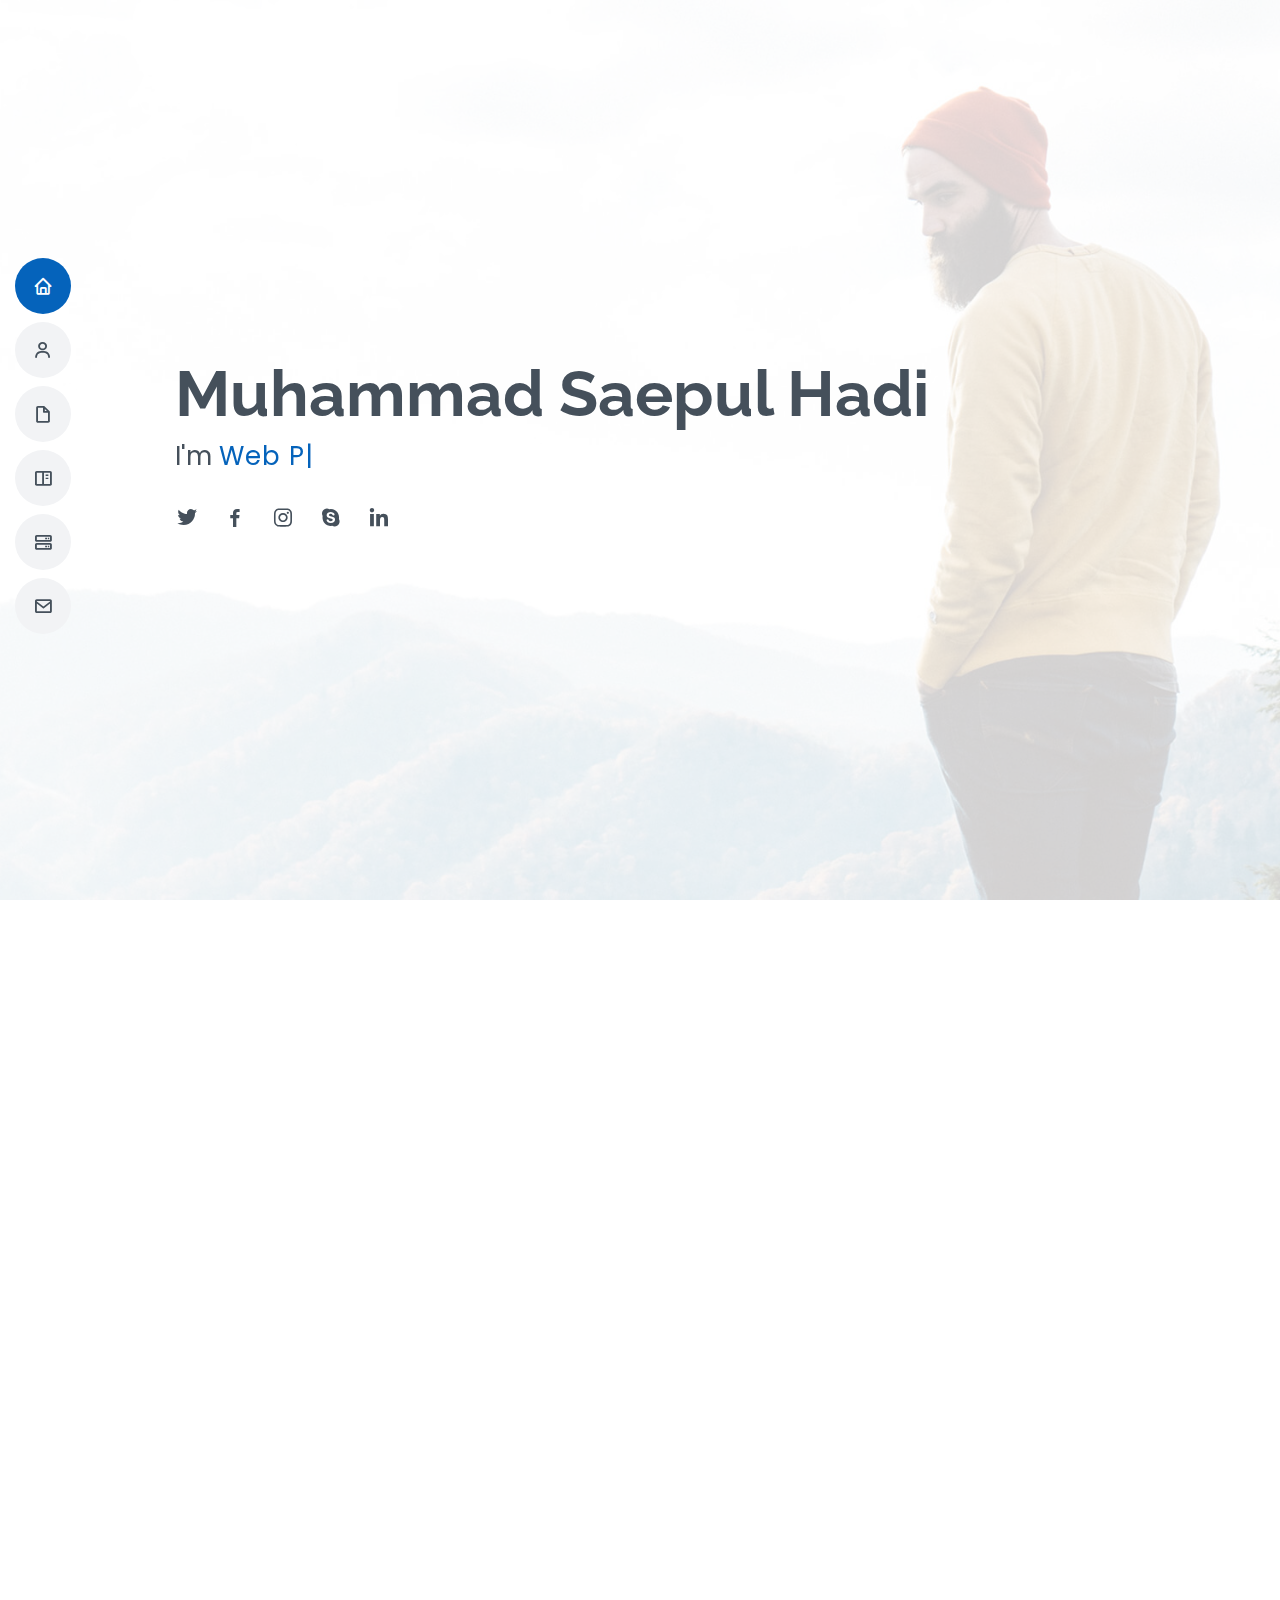
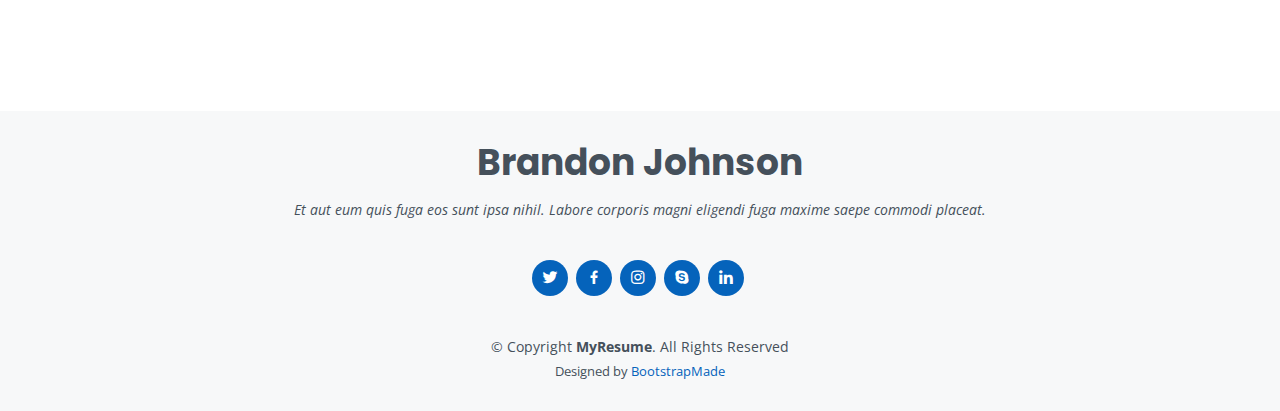
==== index.html @ 48dccdfb "Initial Commit" ====
<!DOCTYPE html>
<html lang="en">

<head>
  <meta charset="utf-8">
  <meta content="width=device-width, initial-scale=1.0" name="viewport">

  <title>Mas Hadie - Index</title>
  <meta content="" name="descriptison">
  <meta content="" name="keywords">

  <!-- Favicons -->
  <link href="img/favicon.png" rel="icon">
  <link href="img/apple-touch-icon.png" rel="apple-touch-icon">

  <!-- Google Fonts -->
  <link href="https://fonts.googleapis.com/css?family=Open+Sans:300,300i,400,400i,600,600i,700,700i|Raleway:300,300i,400,400i,500,500i,600,600i,700,700i|Poppins:300,300i,400,400i,500,500i,600,600i,700,700i" rel="stylesheet">

  <!-- Vendor CSS Files -->
  <link href="vendor/bootstrap/css/bootstrap.min.css" rel="stylesheet">
  <link href="vendor/icofont/icofont.min.css" rel="stylesheet">
  <link href="vendor/boxicons/css/boxicons.min.css" rel="stylesheet">
  <link href="vendor/venobox/venobox.css" rel="stylesheet">
  <link href="vendor/owl.carousel/owl.carousel.min.css" rel="stylesheet">
  <link href="vendor/aos/aos.css" rel="stylesheet">

  <!-- Template Main CSS File -->
  <link href="css/style.css" rel="stylesheet">

  <!-- =======================================================
  * Template Name: MyResume - v2.1.0
  * Template URL: https://bootstrapmade.com/free-html-bootstrap-template-my-resume/
  * Author: BootstrapMade.com
  * License: https://bootstrapmade.com/license/
  ======================================================== -->
</head>

<body>

  <!-- ======= Mobile nav toggle button ======= -->
  <button type="button" class="mobile-nav-toggle d-xl-none"><i class="icofont-navigation-menu"></i></button>

  <!-- ======= Header ======= -->
  <header id="header" class="d-flex flex-column justify-content-center">

    <nav class="nav-menu">
      <ul>
        <li class="active"><a href="#hero"><i class="bx bx-home"></i> <span>Home</span></a></li>
        <li><a href="#about"><i class="bx bx-user"></i> <span>About</span></a></li>
        <li><a href="#resume"><i class="bx bx-file-blank"></i> <span>Resume</span></a></li>
        <li><a href="#portfolio"><i class="bx bx-book-content"></i> <span>Portfolio</span></a></li>
        <li><a href="#services"><i class="bx bx-server"></i> <span>Services</span></a></li>
        <li><a href="#contact"><i class="bx bx-envelope"></i> <span>Contact</span></a></li>
      </ul>
    </nav><!-- .nav-menu -->

  </header><!-- End Header -->

  <!-- ======= Hero Section ======= -->
  <section id="hero" class="d-flex flex-column justify-content-center">
    <div class="container" data-aos="zoom-in" data-aos-delay="100">
      <h1>Muhammad Saepul Hadi</h1>
      <p>I'm <span class="typed" data-typed-items="Web Programmer, Data Scientist, Freelancer, Graphic Design"></span></p>
      <div class="social-links">
        <a href="#" class="twitter"><i class="bx bxl-twitter"></i></a>
        <a href="#" class="facebook"><i class="bx bxl-facebook"></i></a>
        <a href="#" class="instagram"><i class="bx bxl-instagram"></i></a>
        <a href="#" class="google-plus"><i class="bx bxl-skype"></i></a>
        <a href="#" class="linkedin"><i class="bx bxl-linkedin"></i></a>
      </div>
    </div>
  </section><!-- End Hero -->

  <main id="main">

    <!-- ======= About Section ======= -->
    <section id="about" class="about">
      <div class="container" data-aos="fade-up">

        <div class="section-title">
          <h2>About</h2>
          <p> Saya mampu berkomunikasi  secara  efektif  dengan  banyak orang yang berbeda  latar  belakang  serta  tingkat  kemampuan yang bervariasi.  Saya  dapat  bekerja  secara tim maupun  mandiri  dengan  baik.  Ketrampilan  saya  di  bidang  Web  Programming.  Saya  tertarik  daengan  Data  Scientist ,  Natural  Language  Processing,  dan  Machine  Learning.</p>
        </div>

        <div class="row">
          <div class="col-lg-4">
            <img src="img/profile-img.jpg" class="img-fluid" alt="">
          </div>
          <div class="col-lg-8 pt-4 pt-lg-0 content">
            <h3>Web Programmer &amp; Data Scientist.</h3>
            <p class="font-italic">
              Lorem ipsum dolor sit amet, consectetur adipiscing elit, sed do eiusmod tempor incididunt ut labore et dolore
              magna aliqua.
            </p>
            <div class="row">
              <div class="col-lg-6">
                <ul>
                  <li><i class="icofont-rounded-right"></i> <strong>Age:</strong> 24</li>
                  <li><i class="icofont-rounded-right"></i> <strong>Degree:</strong> S.Kom</li>
                  <li><i class="icofont-rounded-right"></i> <strong>Email:</strong> epunkcpd@gmail.com</li>
                  <li><i class="icofont-rounded-right"></i> <strong>Freelance:</strong> Available</li>
                </ul>
              </div>
            </div>
            <p>
              Officiis eligendi itaque labore et dolorum mollitia officiis optio vero. Quisquam sunt adipisci omnis et ut. Nulla accusantium dolor incidunt officia tempore. Et eius omnis.
              Cupiditate ut dicta maxime officiis quidem quia. Sed et consectetur qui quia repellendus itaque neque. Aliquid amet quidem ut quaerat cupiditate. Ab et eum qui repellendus omnis culpa magni laudantium dolores.
            </p>
          </div>
        </div>

      </div>
    </section><!-- End About Section -->

    <!-- ======= Facts Section ======= -->
    <section id="facts" class="facts">
      <div class="container" data-aos="fade-up">

        <div class="section-title">
          <h2>Facts</h2>
          <p>Magnam dolores commodi suscipit. Necessitatibus eius consequatur ex aliquid fuga eum quidem. Sit sint consectetur velit. Quisquam quos quisquam cupiditate. Et nemo qui impedit suscipit alias ea. Quia fugiat sit in iste officiis commodi quidem hic quas.</p>
        </div>

        <div class="row">

          <div class="col-lg-3 col-md-6">
            <div class="count-box">
              <i class="icofont-simple-smile"></i>
              <span data-toggle="counter-up">232</span>
              <p>Happy Clients</p>
            </div>
          </div>

          <div class="col-lg-3 col-md-6 mt-5 mt-md-0">
            <div class="count-box">
              <i class="icofont-document-folder"></i>
              <span data-toggle="counter-up">521</span>
              <p>Projects</p>
            </div>
          </div>

          <div class="col-lg-3 col-md-6 mt-5 mt-lg-0">
            <div class="count-box">
              <i class="icofont-live-support"></i>
              <span data-toggle="counter-up">1,463</span>
              <p>Hours Of Support</p>
            </div>
          </div>

          <div class="col-lg-3 col-md-6 mt-5 mt-lg-0">
            <div class="count-box">
              <i class="icofont-users-alt-5"></i>
              <span data-toggle="counter-up">15</span>
              <p>Hard Workers</p>
            </div>
          </div>

        </div>

      </div>
    </section>
    <!-- End Facts Section -->

    <!-- ======= Skills Section ======= -->
    <section id="skills" class="skills section-bg">
      <div class="container" data-aos="fade-up">

        <div class="section-title">
          <h2>Skills</h2>
          <p>Magnam dolores commodi suscipit. Necessitatibus eius consequatur ex aliquid fuga eum quidem. Sit sint consectetur velit. Quisquam quos quisquam cupiditate. Et nemo qui impedit suscipit alias ea. Quia fugiat sit in iste officiis commodi quidem hic quas.</p>
        </div>

        <div class="row skills-content">

          <div class="col-lg-6">

            <div class="progress">
              <span class="skill">PHP <i class="val">80%</i></span>
              <div class="progress-bar-wrap">
                <div class="progress-bar" role="progressbar" aria-valuenow="80" aria-valuemin="0" aria-valuemax="100"></div>
              </div>
            </div>

            <div class="progress">
              <span class="skill">HTML, CSS <i class="val">85%</i></span>
              <div class="progress-bar-wrap">
                <div class="progress-bar" role="progressbar" aria-valuenow="85" aria-valuemin="0" aria-valuemax="100"></div>
              </div>
            </div>

            <div class="progress">
              <span class="skill">Python <i class="val">80%</i></span>
              <div class="progress-bar-wrap">
                <div class="progress-bar" role="progressbar" aria-valuenow="80" aria-valuemin="0" aria-valuemax="100"></div>
              </div>
            </div>

          </div>

          <div class="col-lg-6">

            <div class="progress">
              <span class="skill">Flask <i class="val">80%</i></span>
              <div class="progress-bar-wrap">
                <div class="progress-bar" role="progressbar" aria-valuenow="80" aria-valuemin="0" aria-valuemax="100"></div>
              </div>
            </div>

            <div class="progress">
              <span class="skill">WordPress/CMS <i class="val">90%</i></span>
              <div class="progress-bar-wrap">
                <div class="progress-bar" role="progressbar" aria-valuenow="90" aria-valuemin="0" aria-valuemax="100"></div>
              </div>
            </div>

            <div class="progress">
              <span class="skill">Design Graphic <i class="val">90%</i></span>
              <div class="progress-bar-wrap">
                <div class="progress-bar" role="progressbar" aria-valuenow="90" aria-valuemin="0" aria-valuemax="100"></div>
              </div>
            </div>

          </div>

        </div>

      </div>
    </section><!-- End Skills Section -->

    <!-- ======= Resume Section ======= -->
    <section id="resume" class="resume">
      <div class="container" data-aos="fade-up">

        <div class="section-title">
          <h2>Resume</h2>
          <p>Magnam dolores commodi suscipit. Necessitatibus eius consequatur ex aliquid fuga eum quidem. Sit sint consectetur velit. Quisquam quos quisquam cupiditate. Et nemo qui impedit suscipit alias ea. Quia fugiat sit in iste officiis commodi quidem hic quas.</p>
        </div>

        <div class="row">
          <div class="col-lg-6">
            <h3 class="resume-title">Sumary</h3>
            <div class="resume-item pb-0">
              <h4>Muh Saepul Hadi</h4>
              <p><em>Innovative and deadline-driven Graphic Designer with 3+ years of experience designing and developing user-centered digital/print marketing material from initial concept to final, polished deliverable.</em></p>
              <ul>
                <li>Purbayan, Kotagede Kota Yogyakarta</li>
                <li>epunkcpd@gmail.com</li>
              </ul>
            </div>

            <h3 class="resume-title">Education</h3>
            <div class="resume-item">
              <h4>Master of Fine Arts &amp; Graphic Design</h4>
              <h5>2015 - 2016</h5>
              <p><em>Rochester Institute of Technology, Rochester, NY</em></p>
              <p>Qui deserunt veniam. Et sed aliquam labore tempore sed quisquam iusto autem sit. Ea vero voluptatum qui ut dignissimos deleniti nerada porti sand markend</p>
            </div>
            <div class="resume-item">
              <h4>Bachelor of Fine Arts &amp; Graphic Design</h4>
              <h5>2010 - 2014</h5>
              <p><em>Rochester Institute of Technology, Rochester, NY</em></p>
              <p>Quia nobis sequi est occaecati aut. Repudiandae et iusto quae reiciendis et quis Eius vel ratione eius unde vitae rerum voluptates asperiores voluptatem Earum molestiae consequatur neque etlon sader mart dila</p>
            </div>
          </div>
          <div class="col-lg-6">
            <h3 class="resume-title">Professional Experience</h3>
            <div class="resume-item">
              <h4>Senior graphic design specialist</h4>
              <h5>2019 - Present</h5>
              <p><em>Experion, New York, NY </em></p>
              <ul>
                <li>Lead in the design, development, and implementation of the graphic, layout, and production communication materials</li>
                <li>Delegate tasks to the 7 members of the design team and provide counsel on all aspects of the project. </li>
                <li>Supervise the assessment of all graphic materials in order to ensure quality and accuracy of the design</li>
                <li>Oversee the efficient use of production project budgets ranging from $2,000 - $25,000</li>
              </ul>
            </div>
            <div class="resume-item">
              <h4>Graphic design specialist</h4>
              <h5>2017 - 2018</h5>
              <p><em>Stepping Stone Advertising, New York, NY</em></p>
              <ul>
                <li>Developed numerous marketing programs (logos, brochures,infographics, presentations, and advertisements).</li>
                <li>Managed up to 5 projects or tasks at a given time while under pressure</li>
                <li>Recommended and consulted with clients on the most appropriate graphic design</li>
                <li>Created 4+ design presentations and proposals a month for clients and account managers</li>
              </ul>
            </div>
          </div>
        </div>

      </div>
    </section><!-- End Resume Section -->

    <!-- ======= Portfolio Section ======= -->
    <section id="portfolio" class="portfolio section-bg">
      <div class="container" data-aos="fade-up">

        <div class="section-title">
          <h2>Portfolio</h2>
          <p>Magnam dolores commodi suscipit. Necessitatibus eius consequatur ex aliquid fuga eum quidem. Sit sint consectetur velit. Quisquam quos quisquam cupiditate. Et nemo qui impedit suscipit alias ea. Quia fugiat sit in iste officiis commodi quidem hic quas.</p>
        </div>

        <div class="row">
          <div class="col-lg-12 d-flex justify-content-center" data-aos="fade-up" data-aos-delay="100">
            <ul id="portfolio-flters">
              <li data-filter="*" class="filter-active">All</li>
              <li data-filter=".filter-app">App</li>
              <li data-filter=".filter-card">Card</li>
              <li data-filter=".filter-web">Web</li>
            </ul>
          </div>
        </div>

        <div class="row portfolio-container" data-aos="fade-up" data-aos-delay="200">

          <div class="col-lg-4 col-md-6 portfolio-item filter-app">
            <div class="portfolio-wrap">
              <img src="img/portfolio/portfolio-1.jpg" class="img-fluid" alt="">
              <div class="portfolio-info">
                <h4>App 1</h4>
                <p>App</p>
                <div class="portfolio-links">
                  <a href="img/portfolio/portfolio-1.jpg" data-gall="portfolioGallery" class="venobox" title="App 1"><i class="bx bx-plus"></i></a>
                  <a href="portfolio-details.html" data-gall="portfolioDetailsGallery" data-vbtype="iframe" class="venobox" title="Portfolio Details"><i class="bx bx-link"></i></a>
                </div>
              </div>
            </div>
          </div>

          <div class="col-lg-4 col-md-6 portfolio-item filter-web">
            <div class="portfolio-wrap">
              <img src="img/portfolio/portfolio-2.jpg" class="img-fluid" alt="">
              <div class="portfolio-info">
                <h4>Web 3</h4>
                <p>Web</p>
                <div class="portfolio-links">
                  <a href="img/portfolio/portfolio-2.jpg" data-gall="portfolioGallery" class="venobox" title="Web 3"><i class="bx bx-plus"></i></a>
                  <a href="portfolio-details.html" data-gall="portfolioDetailsGallery" data-vbtype="iframe" class="venobox" title="Portfolio Details"><i class="bx bx-link"></i></a>
                </div>
              </div>
            </div>
          </div>

          <div class="col-lg-4 col-md-6 portfolio-item filter-app">
            <div class="portfolio-wrap">
              <img src="img/portfolio/portfolio-3.jpg" class="img-fluid" alt="">
              <div class="portfolio-info">
                <h4>App 2</h4>
                <p>App</p>
                <div class="portfolio-links">
                  <a href="img/portfolio/portfolio-3.jpg" data-gall="portfolioGallery" class="venobox" title="App 2"><i class="bx bx-plus"></i></a>
                  <a href="portfolio-details.html" data-gall="portfolioDetailsGallery" data-vbtype="iframe" class="venobox" title="Portfolio Details"><i class="bx bx-link"></i></a>
                </div>
              </div>
            </div>
          </div>

          <div class="col-lg-4 col-md-6 portfolio-item filter-card">
            <div class="portfolio-wrap">
              <img src="img/portfolio/portfolio-4.jpg" class="img-fluid" alt="">
              <div class="portfolio-info">
                <h4>Card 2</h4>
                <p>Card</p>
                <div class="portfolio-links">
                  <a href="img/portfolio/portfolio-4.jpg" data-gall="portfolioGallery" class="venobox" title="Card 2"><i class="bx bx-plus"></i></a>
                  <a href="portfolio-details.html" data-gall="portfolioDetailsGallery" data-vbtype="iframe" class="venobox" title="Portfolio Details"><i class="bx bx-link"></i></a>
                </div>
              </div>
            </div>
          </div>

          <div class="col-lg-4 col-md-6 portfolio-item filter-web">
            <div class="portfolio-wrap">
              <img src="img/portfolio/portfolio-5.jpg" class="img-fluid" alt="">
              <div class="portfolio-info">
                <h4>Web 2</h4>
                <p>Web</p>
                <div class="portfolio-links">
                  <a href="img/portfolio/portfolio-5.jpg" data-gall="portfolioGallery" class="venobox" title="Web 2"><i class="bx bx-plus"></i></a>
                  <a href="portfolio-details.html" data-gall="portfolioDetailsGallery" data-vbtype="iframe" class="venobox" title="Portfolio Details"><i class="bx bx-link"></i></a>
                </div>
              </div>
            </div>
          </div>

          <div class="col-lg-4 col-md-6 portfolio-item filter-app">
            <div class="portfolio-wrap">
              <img src="img/portfolio/portfolio-6.jpg" class="img-fluid" alt="">
              <div class="portfolio-info">
                <h4>App 3</h4>
                <p>App</p>
                <div class="portfolio-links">
                  <a href="img/portfolio/portfolio-6.jpg" data-gall="portfolioGallery" class="venobox" title="App 3"><i class="bx bx-plus"></i></a>
                  <a href="portfolio-details.html" data-gall="portfolioDetailsGallery" data-vbtype="iframe" class="venobox" title="Portfolio Details"><i class="bx bx-link"></i></a>
                </div>
              </div>
            </div>
          </div>

          <div class="col-lg-4 col-md-6 portfolio-item filter-card">
            <div class="portfolio-wrap">
              <img src="img/portfolio/portfolio-7.jpg" class="img-fluid" alt="">
              <div class="portfolio-info">
                <h4>Card 1</h4>
                <p>Card</p>
                <div class="portfolio-links">
                  <a href="img/portfolio/portfolio-7.jpg" data-gall="portfolioGallery" class="venobox" title="Card 1"><i class="bx bx-plus"></i></a>
                  <a href="portfolio-details.html" data-gall="portfolioDetailsGallery" data-vbtype="iframe" class="venobox" title="Portfolio Details"><i class="bx bx-link"></i></a>
                </div>
              </div>
            </div>
          </div>

          <div class="col-lg-4 col-md-6 portfolio-item filter-card">
            <div class="portfolio-wrap">
              <img src="img/portfolio/portfolio-8.jpg" class="img-fluid" alt="">
              <div class="portfolio-info">
                <h4>Card 3</h4>
                <p>Card</p>
                <div class="portfolio-links">
                  <a href="img/portfolio/portfolio-8.jpg" data-gall="portfolioGallery" class="venobox" title="Card 3"><i class="bx bx-plus"></i></a>
                  <a href="portfolio-details.html" data-gall="portfolioDetailsGallery" data-vbtype="iframe" class="venobox" title="Portfolio Details"><i class="bx bx-link"></i></a>
                </div>
              </div>
            </div>
          </div>

          <div class="col-lg-4 col-md-6 portfolio-item filter-web">
            <div class="portfolio-wrap">
              <img src="img/portfolio/portfolio-9.jpg" class="img-fluid" alt="">
              <div class="portfolio-info">
                <h4>Web 3</h4>
                <p>Web</p>
                <div class="portfolio-links">
                  <a href="img/portfolio/portfolio-9.jpg" data-gall="portfolioGallery" class="venobox" title="Web 3"><i class="bx bx-plus"></i></a>
                  <a href="portfolio-details.html" data-gall="portfolioDetailsGallery" data-vbtype="iframe" class="venobox" title="Portfolio Details"><i class="bx bx-link"></i></a>
                </div>
              </div>
            </div>
          </div>

        </div>

      </div>
    </section><!-- End Portfolio Section -->

    <!-- ======= Services Section ======= -->
    <section id="services" class="services">
      <div class="container" data-aos="fade-up">

        <div class="section-title">
          <h2>Services</h2>
          <p>Magnam dolores commodi suscipit. Necessitatibus eius consequatur ex aliquid fuga eum quidem. Sit sint consectetur velit. Quisquam quos quisquam cupiditate. Et nemo qui impedit suscipit alias ea. Quia fugiat sit in iste officiis commodi quidem hic quas.</p>
        </div>

        <div class="row">

          <div class="col-lg-4 col-md-6 d-flex align-items-stretch" data-aos="zoom-in" data-aos-delay="100">
            <div class="icon-box iconbox-blue">
              <div class="icon">
                <svg width="100" height="100" viewBox="0 0 600 600" xmlns="http://www.w3.org/2000/svg">
                  <path stroke="none" stroke-width="0" fill="#f5f5f5" d="M300,521.0016835830174C376.1290562159157,517.8887921683347,466.0731472004068,529.7835943286574,510.70327084640275,468.03025145048787C554.3714126377745,407.6079735673963,508.03601936045806,328.9844924480964,491.2728898941984,256.3432110539036C474.5976632858925,184.082847569629,479.9380746630129,96.60480741107993,416.23090153303,58.64404602377083C348.86323505073057,18.502131276798302,261.93793281208167,40.57373210992963,193.5410806939664,78.93577620505333C130.42746243093433,114.334589627462,98.30271207620316,179.96522072025542,76.75703585869454,249.04625023123273C51.97151888228291,328.5150500222984,13.704378332031375,421.85034740162234,66.52175969318436,486.19268352777647C119.04800174914682,550.1803526380478,217.28368757567262,524.383925680826,300,521.0016835830174"></path>
                </svg>
                <i class="bx bxl-dribbble"></i>
              </div>
              <h4><a href="">Lorem Ipsum</a></h4>
              <p>Voluptatum deleniti atque corrupti quos dolores et quas molestias excepturi</p>
            </div>
          </div>

          <div class="col-lg-4 col-md-6 d-flex align-items-stretch mt-4 mt-md-0" data-aos="zoom-in" data-aos-delay="200">
            <div class="icon-box iconbox-orange ">
              <div class="icon">
                <svg width="100" height="100" viewBox="0 0 600 600" xmlns="http://www.w3.org/2000/svg">
                  <path stroke="none" stroke-width="0" fill="#f5f5f5" d="M300,582.0697525312426C382.5290701553225,586.8405444964366,449.9789794690241,525.3245884688669,502.5850820975895,461.55621195738473C556.606425686781,396.0723002908107,615.8543463187945,314.28637112970534,586.6730223649479,234.56875336149918C558.9533121215079,158.8439757836574,454.9685369536778,164.00468322053177,381.49747125262974,130.76875717737553C312.15926192815925,99.40240125094834,248.97055460311594,18.661163978235184,179.8680185752513,50.54337015887873C110.5421016452524,82.52863877960104,119.82277516462835,180.83849132639028,109.12597500060166,256.43424936330496C100.08760227029461,320.3096726198365,92.17705696193138,384.0621239912766,124.79988738764834,439.7174275375508C164.83382741302287,508.01625554203684,220.96474134820875,577.5009287672846,300,582.0697525312426"></path>
                </svg>
                <i class="bx bx-file"></i>
              </div>
              <h4><a href="">Sed Perspiciatis</a></h4>
              <p>Duis aute irure dolor in reprehenderit in voluptate velit esse cillum dolore</p>
            </div>
          </div>

          <div class="col-lg-4 col-md-6 d-flex align-items-stretch mt-4 mt-lg-0" data-aos="zoom-in" data-aos-delay="300">
            <div class="icon-box iconbox-pink">
              <div class="icon">
                <svg width="100" height="100" viewBox="0 0 600 600" xmlns="http://www.w3.org/2000/svg">
                  <path stroke="none" stroke-width="0" fill="#f5f5f5" d="M300,541.5067337569781C382.14930387511276,545.0595476570109,479.8736841581634,548.3450877840088,526.4010558755058,480.5488172755941C571.5218469581645,414.80211281144784,517.5187510058486,332.0715597781072,496.52539010469104,255.14436215662573C477.37192572678356,184.95920475031193,473.57363656557914,105.61284051026155,413.0603344069578,65.22779650032875C343.27470386102294,18.654635553484475,251.2091493199835,5.337323636656869,175.0934190732945,40.62881213300186C97.87086631185822,76.43348514350839,51.98124368387456,156.15599469081315,36.44837278890362,239.84606092416172C21.716077023791087,319.22268207091537,43.775223500013084,401.1760424656574,96.891909868211,461.97329694683043C147.22146801428983,519.5804099606455,223.5754009179313,538.201503339737,300,541.5067337569781"></path>
                </svg>
                <i class="bx bx-tachometer"></i>
              </div>
              <h4><a href="">Magni Dolores</a></h4>
              <p>Excepteur sint occaecat cupidatat non proident, sunt in culpa qui officia</p>
            </div>
          </div>

          <div class="col-lg-4 col-md-6 d-flex align-items-stretch mt-4" data-aos="zoom-in" data-aos-delay="100">
            <div class="icon-box iconbox-yellow">
              <div class="icon">
                <svg width="100" height="100" viewBox="0 0 600 600" xmlns="http://www.w3.org/2000/svg">
                  <path stroke="none" stroke-width="0" fill="#f5f5f5" d="M300,503.46388370962813C374.79870501325706,506.71871716319447,464.8034551963731,527.1746412648533,510.4981551193396,467.86667711651364C555.9287308511215,408.9015244558933,512.6030010748507,327.5744911775523,490.211057578863,256.5855673507754C471.097692560561,195.9906835881958,447.69079081568157,138.11976852964426,395.19560036434837,102.3242989838813C329.3053358748298,57.3949838291264,248.02791733380457,8.279543830951368,175.87071277845988,42.242879143198664C103.41431057327972,76.34704239035025,93.79494320519305,170.9812938413882,81.28167332365135,250.07896920659033C70.17666984294237,320.27484674793965,64.84698225790005,396.69656628748305,111.28512138212992,450.4950937839243C156.20124167950087,502.5303643271138,231.32542653798444,500.4755392045468,300,503.46388370962813"></path>
                </svg>
                <i class="bx bx-layer"></i>
              </div>
              <h4><a href="">Nemo Enim</a></h4>
              <p>At vero eos et accusamus et iusto odio dignissimos ducimus qui blanditiis</p>
            </div>
          </div>

          <div class="col-lg-4 col-md-6 d-flex align-items-stretch mt-4" data-aos="zoom-in" data-aos-delay="200">
            <div class="icon-box iconbox-red">
              <div class="icon">
                <svg width="100" height="100" viewBox="0 0 600 600" xmlns="http://www.w3.org/2000/svg">
                  <path stroke="none" stroke-width="0" fill="#f5f5f5" d="M300,532.3542879108572C369.38199826031484,532.3153073249985,429.10787420159085,491.63046689027357,474.5244479745417,439.17860296908856C522.8885846962883,383.3225815378663,569.1668002868075,314.3205725914397,550.7432151929288,242.7694973846089C532.6665558377875,172.5657663291529,456.2379748765914,142.6223662098291,390.3689995646985,112.34683881706744C326.66090330228417,83.06452184765237,258.84405631176094,53.51806209861945,193.32584062364296,78.48882559362697C121.61183558270385,105.82097193414197,62.805066853699245,167.19869350419734,48.57481801355237,242.6138429142374C34.843463184063346,315.3850353017275,76.69343916112496,383.4422959591041,125.22947124332185,439.3748458443577C170.7312796277747,491.8107796887764,230.57421082200815,532.3932930995766,300,532.3542879108572"></path>
                </svg>
                <i class="bx bx-slideshow"></i>
              </div>
              <h4><a href="">Dele Cardo</a></h4>
              <p>Quis consequatur saepe eligendi voluptatem consequatur dolor consequuntur</p>
            </div>
          </div>

          <div class="col-lg-4 col-md-6 d-flex align-items-stretch mt-4" data-aos="zoom-in" data-aos-delay="300">
            <div class="icon-box iconbox-teal">
              <div class="icon">
                <svg width="100" height="100" viewBox="0 0 600 600" xmlns="http://www.w3.org/2000/svg">
                  <path stroke="none" stroke-width="0" fill="#f5f5f5" d="M300,566.797414625762C385.7384707136149,576.1784315230908,478.7894351017131,552.8928747891023,531.9192734346935,484.94944893311C584.6109503024035,417.5663521118492,582.489472248146,322.67544863468447,553.9536738515405,242.03673114598146C529.1557734026468,171.96086150256528,465.24506316201064,127.66468636344209,395.9583748389544,100.7403814666027C334.2173773831606,76.7482773500951,269.4350130405921,84.62216499799875,207.1952322260088,107.2889140133804C132.92018162631612,134.33871894543012,41.79353780512637,160.00259165414826,22.644507872594943,236.69541883565114C3.319112789854554,314.0945973066697,72.72355303640163,379.243833228382,124.04198916343866,440.3218312028393C172.9286146004772,498.5055451809895,224.45579914871206,558.5317968840102,300,566.797414625762"></path>
                </svg>
                <i class="bx bx-arch"></i>
              </div>
              <h4><a href="">Divera Don</a></h4>
              <p>Modi nostrum vel laborum. Porro fugit error sit minus sapiente sit aspernatur</p>
            </div>
          </div>

        </div>

      </div>
    </section><!-- End Services Section -->

    <!-- ======= Testimonials Section ======= -->
    <section id="testimonials" class="testimonials section-bg">
      <div class="container" data-aos="fade-up">

        <div class="section-title">
          <h2>Testimonials</h2>
        </div>

        <div class="owl-carousel testimonials-carousel" data-aos="zoom-in" data-aos-delay="100">

          <div class="testimonial-item">
            <img src="img/testimonials/testimonials-1.jpg" class="testimonial-img" alt="">
            <h3>Saul Goodman</h3>
            <h4>Ceo &amp; Founder</h4>
            <p>
              <i class="bx bxs-quote-alt-left quote-icon-left"></i>
              Proin iaculis purus consequat sem cure digni ssim donec porttitora entum suscipit rhoncus. Accusantium quam, ultricies eget id, aliquam eget nibh et. Maecen aliquam, risus at semper.
              <i class="bx bxs-quote-alt-right quote-icon-right"></i>
            </p>
          </div>

          <div class="testimonial-item">
            <img src="img/testimonials/testimonials-2.jpg" class="testimonial-img" alt="">
            <h3>Sara Wilsson</h3>
            <h4>Designer</h4>
            <p>
              <i class="bx bxs-quote-alt-left quote-icon-left"></i>
              Export tempor illum tamen malis malis eram quae irure esse labore quem cillum quid cillum eram malis quorum velit fore eram velit sunt aliqua noster fugiat irure amet legam anim culpa.
              <i class="bx bxs-quote-alt-right quote-icon-right"></i>
            </p>
          </div>

          <div class="testimonial-item">
            <img src="img/testimonials/testimonials-3.jpg" class="testimonial-img" alt="">
            <h3>Jena Karlis</h3>
            <h4>Store Owner</h4>
            <p>
              <i class="bx bxs-quote-alt-left quote-icon-left"></i>
              Enim nisi quem export duis labore cillum quae magna enim sint quorum nulla quem veniam duis minim tempor labore quem eram duis noster aute amet eram fore quis sint minim.
              <i class="bx bxs-quote-alt-right quote-icon-right"></i>
            </p>
          </div>

          <div class="testimonial-item">
            <img src="img/testimonials/testimonials-4.jpg" class="testimonial-img" alt="">
            <h3>Matt Brandon</h3>
            <h4>Freelancer</h4>
            <p>
              <i class="bx bxs-quote-alt-left quote-icon-left"></i>
              Fugiat enim eram quae cillum dolore dolor amet nulla culpa multos export minim fugiat minim velit minim dolor enim duis veniam ipsum anim magna sunt elit fore quem dolore labore illum veniam.
              <i class="bx bxs-quote-alt-right quote-icon-right"></i>
            </p>
          </div>

          <div class="testimonial-item">
            <img src="img/testimonials/testimonials-5.jpg" class="testimonial-img" alt="">
            <h3>John Larson</h3>
            <h4>Entrepreneur</h4>
            <p>
              <i class="bx bxs-quote-alt-left quote-icon-left"></i>
              Quis quorum aliqua sint quem legam fore sunt eram irure aliqua veniam tempor noster veniam enim culpa labore duis sunt culpa nulla illum cillum fugiat legam esse veniam culpa fore nisi cillum quid.
              <i class="bx bxs-quote-alt-right quote-icon-right"></i>
            </p>
          </div>

        </div>

      </div>
    </section><!-- End Testimonials Section -->

    <!-- ======= Contact Section ======= -->
    <section id="contact" class="contact">
      <div class="container" data-aos="fade-up">

        <div class="section-title">
          <h2>Contact</h2>
        </div>

        <div class="row mt-1">

          <div class="col-lg-4">
            <div class="info">
              <div class="address">
                <i class="icofont-google-map"></i>
                <h4>Location:</h4>
                <p>A108 Adam Street, New York, NY 535022</p>
              </div>

              <div class="email">
                <i class="icofont-envelope"></i>
                <h4>Email:</h4>
                <p>info@example.com</p>
              </div>

              <div class="phone">
                <i class="icofont-phone"></i>
                <h4>Call:</h4>
                <p>+1 5589 55488 55s</p>
              </div>

            </div>

          </div>

          <div class="col-lg-8 mt-5 mt-lg-0">

            <form action="forms/contact.php" method="post" role="form" class="php-email-form">
              <div class="form-row">
                <div class="col-md-6 form-group">
                  <input type="text" name="name" class="form-control" id="name" placeholder="Your Name" data-rule="minlen:4" data-msg="Please enter at least 4 chars" />
                  <div class="validate"></div>
                </div>
                <div class="col-md-6 form-group">
                  <input type="email" class="form-control" name="email" id="email" placeholder="Your Email" data-rule="email" data-msg="Please enter a valid email" />
                  <div class="validate"></div>
                </div>
              </div>
              <div class="form-group">
                <input type="text" class="form-control" name="subject" id="subject" placeholder="Subject" data-rule="minlen:4" data-msg="Please enter at least 8 chars of subject" />
                <div class="validate"></div>
              </div>
              <div class="form-group">
                <textarea class="form-control" name="message" rows="5" data-rule="required" data-msg="Please write something for us" placeholder="Message"></textarea>
                <div class="validate"></div>
              </div>
              <div class="mb-3">
                <div class="loading">Loading</div>
                <div class="error-message"></div>
                <div class="sent-message">Your message has been sent. Thank you!</div>
              </div>
              <div class="text-center"><button type="submit">Send Message</button></div>
            </form>

          </div>

        </div>

      </div>
    </section><!-- End Contact Section -->

  </main><!-- End #main -->

  <!-- ======= Footer ======= -->
  <footer id="footer">
    <div class="container">
      <h3>Brandon Johnson</h3>
      <p>Et aut eum quis fuga eos sunt ipsa nihil. Labore corporis magni eligendi fuga maxime saepe commodi placeat.</p>
      <div class="social-links">
        <a href="#" class="twitter"><i class="bx bxl-twitter"></i></a>
        <a href="#" class="facebook"><i class="bx bxl-facebook"></i></a>
        <a href="#" class="instagram"><i class="bx bxl-instagram"></i></a>
        <a href="#" class="google-plus"><i class="bx bxl-skype"></i></a>
        <a href="#" class="linkedin"><i class="bx bxl-linkedin"></i></a>
      </div>
      <div class="copyright">
        &copy; Copyright <strong><span>MyResume</span></strong>. All Rights Reserved
      </div>
      <div class="credits">
        <!-- All the links in the footer should remain intact. -->
        <!-- You can delete the links only if you purchased the pro version. -->
        <!-- Licensing information: [license-url] -->
        <!-- Purchase the pro version with working PHP/AJAX contact form: https://bootstrapmade.com/free-html-bootstrap-template-my-resume/ -->
        Designed by <a href="https://bootstrapmade.com/">BootstrapMade</a>
      </div>
    </div>
  </footer><!-- End Footer -->

  <a href="#" class="back-to-top"><i class="bx bx-up-arrow-alt"></i></a>
  <div id="preloader"></div>

  <!-- Vendor JS Files -->
  <script src="vendor/jquery/jquery.min.js"></script>
  <script src="vendor/bootstrap/js/bootstrap.bundle.min.js"></script>
  <script src="vendor/jquery.easing/jquery.easing.min.js"></script>
  <script src="vendor/php-email-form/validate.js"></script>
  <script src="vendor/waypoints/jquery.waypoints.min.js"></script>
  <script src="vendor/counterup/counterup.min.js"></script>
  <script src="vendor/isotope-layout/isotope.pkgd.min.js"></script>
  <script src="vendor/venobox/venobox.min.js"></script>
  <script src="vendor/owl.carousel/owl.carousel.min.js"></script>
  <script src="vendor/typed.js/typed.min.js"></script>
  <script src="vendor/aos/aos.js"></script>

  <!-- Template Main JS File -->
  <script src="js/main.js"></script>

</body>

</html>
---- vendor/venobox/venobox.css ----
/* ------ venobox.css --------*/
.vbox-overlay *, .vbox-overlay *:before, .vbox-overlay *:after{
    -webkit-backface-visibility: hidden;
    -webkit-box-sizing:border-box;
    -moz-box-sizing:border-box;
    box-sizing:border-box;
}
.vbox-overlay * { 
    -webkit-backface-visibility: visible;
    backface-visibility: visible;
}
.vbox-overlay{
    display: -webkit-flex;
    display: flex;
    -webkit-flex-direction: column;
    flex-direction: column;
    -webkit-justify-content: center;
    justify-content: center;
    -webkit-align-items: center;
    align-items: center;
    position: fixed;
    left: 0;
    top: 0;
    bottom: 0;
    right: 0;
    z-index: 999999;
}

/* ----- navigation ----- */
.vbox-title{
    width: 100%;
    height: 40px;
    float: left;
    text-align: center;
    line-height: 28px;
    font-size: 12px;
    padding: 6px 50px;
    overflow: hidden;
    position: fixed;
    display: none;
    left: 0;
    z-index: 89;
}
.vbox-close{
    cursor: pointer;
    position: fixed;
    top: -1px;
    right: 0;
    width: 50px;
    height: 40px;
    padding: 6px;
    display: block;
    background-position:10px center;
    overflow: hidden;
    font-size: 24px;
    line-height: 1;
    text-align: center;
    z-index: 99;
}
.vbox-left{
    cursor: pointer;
    position: fixed;
    left: 0;
    height: 40px;
    overflow: hidden;
    line-height: 28px;
    font-size: 12px;
    z-index: 99;
    display: flex;
    align-items:center;
}
.vbox-num{
    display: inline-block;
    margin: 6px 0 6px 15px;
}
/* ----- Social share ----- */
.vbox-share{
    line-height: 28px;
    font-size: 12px;
    overflow: hidden;
    position: fixed;
    left: 0;
    z-index: 98;
    display: flex;
    align-items:center;
    justify-content: center;
    width: 100%;
    text-align: center;
}
.vbox-share svg{
    max-height: 28px;
    width: 28px;
    z-index: 10;
    margin-left: 12px;
    margin-top: 6px;
    margin-bottom: 6px;
    vertical-align: middle;
}


/* ----- navigation ARROWS ----- */
.vbox-next, .vbox-prev{
    position: fixed;
    top: 50%;
    margin-top: -15px;
    overflow: hidden;
    cursor: pointer;
    display: block;
    width: 45px;
    height: 45px;
    z-index: 99;
}
.vbox-next span, .vbox-prev span{
    position: relative;
    width: 20px;
    height: 20px;
    border: 2px solid transparent;
    border-top-color: #B6B6B6;
    border-right-color: #B6B6B6;
    text-indent: -100px;
    position: absolute;
    top: 8px;
    display: block;
}
.vbox-prev{
    left: 15px;
}
.vbox-next{
    right: 15px;
}
.vbox-prev span{
    left: 10px;
    -ms-transform: rotate(-135deg);
    -webkit-transform: rotate(-135deg);
    transform: rotate(-135deg);
}
.vbox-next span{
    -ms-transform: rotate(45deg);
    -webkit-transform: rotate(45deg);
    transform: rotate(45deg);
    right: 10px;
}
/* ------- inline window ------ */
.vbox-inline{
    width: 420px;
    height: 315px;
    height: 70vh;
    padding: 10px;
    background: #fff;
    margin: 0 auto;
    overflow: auto;
    text-align: left;
}
/* ------- Video & iFrames window ------ */
.venoframe{
    max-width: 100%;
    width: 100%;
    border: none;
    width: 100%;
    height: 260px;
    height: 70vh;
}
.venoframe.vbvid{
    height: 260px;
}
@media (min-width: 768px) {
    .venoframe, .vbox-inline{
        width: 90%;
        height: 360px;
        height: 70vh;
    }
    .venoframe.vbvid{
        width: 640px;
        height: 360px;
    }
}
@media (min-width: 992px) {
    .venoframe, .vbox-inline{
        max-width: 1200px;
        width: 80%;
        height: 540px;
        height: 70vh;
    }
    .venoframe.vbvid{
        width: 960px;
        height: 540px;
    }
}
/* 
Please do NOT edit this part! 
or at least read this note: http://i.imgur.com/7C0ws9e.gif
*/
.vbox-open{
    overflow: hidden;
}
.vbox-container{
    position: absolute;
    left: 0;
    right: 0;
    top: 0;
    bottom: 0;
    overflow-x: hidden;
    overflow-y: scroll;
    overflow-scrolling: touch;
    -webkit-overflow-scrolling: touch;
    z-index: 20;
    max-height: 100%;

}

.vbox-content{
    text-align: center;
    float: left;
    width: 100%;
    position: relative;
    overflow: hidden;
    padding: 20px 4%;
}
.vbox-container img{
    max-width: 100%;
    height: auto;
}
.vbox-figlio{
    box-shadow: 0 0 12px rgba(0,0,0,0.19), 0 6px 6px rgba(0,0,0,0.23);
    max-width: 100%;
    text-align: initial;
}
img.vbox-figlio{
    -webkit-user-select: none;
-khtml-user-select: none;
-moz-user-select: none;
-o-user-select: none;
user-select: none;
}
.vbox-content.swipe-left{
    margin-left: -200px !important;
}
.vbox-content.swipe-right{
    margin-left: 200px !important;
}
.vbox-animated{
    webkit-transition: margin 300ms ease-out;
    transition: margin 300ms ease-out;
}

/* ---------- preloader ----------
 * SPINKIT 
 * http://tobiasahlin.com/spinkit/
-------------------------------- */
.sk-double-bounce,.sk-rotating-plane{width:40px;height:40px;margin:40px auto}.sk-rotating-plane{background-color:#333;-webkit-animation:sk-rotatePlane 1.2s infinite ease-in-out;animation:sk-rotatePlane 1.2s infinite ease-in-out}@-webkit-keyframes sk-rotatePlane{0%{-webkit-transform:perspective(120px) rotateX(0) rotateY(0);transform:perspective(120px) rotateX(0) rotateY(0)}50%{-webkit-transform:perspective(120px) rotateX(-180.1deg) rotateY(0);transform:perspective(120px) rotateX(-180.1deg) rotateY(0)}100%{-webkit-transform:perspective(120px) rotateX(-180deg) rotateY(-179.9deg);transform:perspective(120px) rotateX(-180deg) rotateY(-179.9deg)}}@keyframes sk-rotatePlane{0%{-webkit-transform:perspective(120px) rotateX(0) rotateY(0);transform:perspective(120px) rotateX(0) rotateY(0)}50%{-webkit-transform:perspective(120px) rotateX(-180.1deg) rotateY(0);transform:perspective(120px) rotateX(-180.1deg) rotateY(0)}100%{-webkit-transform:perspective(120px) rotateX(-180deg) rotateY(-179.9deg);transform:perspective(120px) rotateX(-180deg) rotateY(-179.9deg)}}.sk-double-bounce{position:relative}.sk-double-bounce .sk-child{width:100%;height:100%;border-radius:50%;background-color:#333;opacity:.6;position:absolute;top:0;left:0;-webkit-animation:sk-doubleBounce 2s infinite ease-in-out;animation:sk-doubleBounce 2s infinite ease-in-out}.sk-chasing-dots .sk-child,.sk-spinner-pulse,.sk-three-bounce .sk-child{background-color:#333;border-radius:100%}.sk-double-bounce .sk-double-bounce2{-webkit-animation-delay:-1s;animation-delay:-1s}@-webkit-keyframes sk-doubleBounce{0%,100%{-webkit-transform:scale(0);transform:scale(0)}50%{-webkit-transform:scale(1);transform:scale(1)}}@keyframes sk-doubleBounce{0%,100%{-webkit-transform:scale(0);transform:scale(0)}50%{-webkit-transform:scale(1);transform:scale(1)}}.sk-wave{margin:40px auto;width:50px;height:40px;text-align:center;font-size:10px}.sk-wave .sk-rect{background-color:#333;height:100%;width:6px;display:inline-block;-webkit-animation:sk-waveStretchDelay 1.2s infinite ease-in-out;animation:sk-waveStretchDelay 1.2s infinite ease-in-out}.sk-wave .sk-rect1{-webkit-animation-delay:-1.2s;animation-delay:-1.2s}.sk-wave .sk-rect2{-webkit-animation-delay:-1.1s;animation-delay:-1.1s}.sk-wave .sk-rect3{-webkit-animation-delay:-1s;animation-delay:-1s}.sk-wave .sk-rect4{-webkit-animation-delay:-.9s;animation-delay:-.9s}.sk-wave .sk-rect5{-webkit-animation-delay:-.8s;animation-delay:-.8s}@-webkit-keyframes sk-waveStretchDelay{0%,100%,40%{-webkit-transform:scaleY(.4);transform:scaleY(.4)}20%{-webkit-transform:scaleY(1);transform:scaleY(1)}}@keyframes sk-waveStretchDelay{0%,100%,40%{-webkit-transform:scaleY(.4);transform:scaleY(.4)}20%{-webkit-transform:scaleY(1);transform:scaleY(1)}}.sk-wandering-cubes{margin:40px auto;width:40px;height:40px;position:relative}.sk-wandering-cubes .sk-cube{background-color:#333;width:10px;height:10px;position:absolute;top:0;left:0;-webkit-animation:sk-wanderingCube 1.8s ease-in-out -1.8s infinite both;animation:sk-wanderingCube 1.8s ease-in-out -1.8s infinite both}.sk-chasing-dots,.sk-spinner-pulse{width:40px;height:40px;margin:40px auto}.sk-wandering-cubes .sk-cube2{-webkit-animation-delay:-.9s;animation-delay:-.9s}@-webkit-keyframes sk-wanderingCube{0%{-webkit-transform:rotate(0);transform:rotate(0)}25%{-webkit-transform:translateX(30px) rotate(-90deg) scale(.5);transform:translateX(30px) rotate(-90deg) scale(.5)}50%{-webkit-transform:translateX(30px) translateY(30px) rotate(-179deg);transform:translateX(30px) translateY(30px) rotate(-179deg)}50.1%{-webkit-transform:translateX(30px) translateY(30px) rotate(-180deg);transform:translateX(30px) translateY(30px) rotate(-180deg)}75%{-webkit-transform:translateX(0) translateY(30px) rotate(-270deg) scale(.5);transform:translateX(0) translateY(30px) rotate(-270deg) scale(.5)}100%{-webkit-transform:rotate(-360deg);transform:rotate(-360deg)}}@keyframes sk-wanderingCube{0%{-webkit-transform:rotate(0);transform:rotate(0)}25%{-webkit-transform:translateX(30px) rotate(-90deg) scale(.5);transform:translateX(30px) rotate(-90deg) scale(.5)}50%{-webkit-transform:translateX(30px) translateY(30px) rotate(-179deg);transform:translateX(30px) translateY(30px) rotate(-179deg)}50.1%{-webkit-transform:translateX(30px) translateY(30px) rotate(-180deg);transform:translateX(30px) translateY(30px) rotate(-180deg)}75%{-webkit-transform:translateX(0) translateY(30px) rotate(-270deg) scale(.5);transform:translateX(0) translateY(30px) rotate(-270deg) scale(.5)}100%{-webkit-transform:rotate(-360deg);transform:rotate(-360deg)}}.sk-spinner-pulse{-webkit-animation:sk-pulseScaleOut 1s infinite ease-in-out;animation:sk-pulseScaleOut 1s infinite ease-in-out}@-webkit-keyframes sk-pulseScaleOut{0%{-webkit-transform:scale(0);transform:scale(0)}100%{-webkit-transform:scale(1);transform:scale(1);opacity:0}}@keyframes sk-pulseScaleOut{0%{-webkit-transform:scale(0);transform:scale(0)}100%{-webkit-transform:scale(1);transform:scale(1);opacity:0}}.sk-chasing-dots{position:relative;text-align:center;-webkit-animation:sk-chasingDotsRotate 2s infinite linear;animation:sk-chasingDotsRotate 2s infinite linear}.sk-chasing-dots .sk-child{width:60%;height:60%;display:inline-block;position:absolute;top:0;-webkit-animation:sk-chasingDotsBounce 2s infinite ease-in-out;animation:sk-chasingDotsBounce 2s infinite ease-in-out}.sk-chasing-dots .sk-dot2{top:auto;bottom:0;-webkit-animation-delay:-1s;animation-delay:-1s}@-webkit-keyframes sk-chasingDotsRotate{100%{-webkit-transform:rotate(360deg);transform:rotate(360deg)}}@keyframes sk-chasingDotsRotate{100%{-webkit-transform:rotate(360deg);transform:rotate(360deg)}}@-webkit-keyframes sk-chasingDotsBounce{0%,100%{-webkit-transform:scale(0);transform:scale(0)}50%{-webkit-transform:scale(1);transform:scale(1)}}@keyframes sk-chasingDotsBounce{0%,100%{-webkit-transform:scale(0);transform:scale(0)}50%{-webkit-transform:scale(1);transform:scale(1)}}.sk-three-bounce{margin:40px auto;width:80px;text-align:center}.sk-three-bounce .sk-child{width:20px;height:20px;display:inline-block;-webkit-animation:sk-three-bounce 1.4s ease-in-out 0s infinite both;animation:sk-three-bounce 1.4s ease-in-out 0s infinite both}.sk-circle .sk-child:before,.sk-fading-circle .sk-circle:before{display:block;border-radius:100%;content:'';background-color:#333}.sk-three-bounce .sk-bounce1{-webkit-animation-delay:-.32s;animation-delay:-.32s}.sk-three-bounce .sk-bounce2{-webkit-animation-delay:-.16s;animation-delay:-.16s}@-webkit-keyframes sk-three-bounce{0%,100%,80%{-webkit-transform:scale(0);transform:scale(0)}40%{-webkit-transform:scale(1);transform:scale(1)}}@keyframes sk-three-bounce{0%,100%,80%{-webkit-transform:scale(0);transform:scale(0)}40%{-webkit-transform:scale(1);transform:scale(1)}}.sk-circle{margin:40px auto;width:40px;height:40px;position:relative}.sk-circle .sk-child{width:100%;height:100%;position:absolute;left:0;top:0}.sk-circle .sk-child:before{margin:0 auto;width:15%;height:15%;-webkit-animation:sk-circleBounceDelay 1.2s infinite ease-in-out both;animation:sk-circleBounceDelay 1.2s infinite ease-in-out both}.sk-circle .sk-circle2{-webkit-transform:rotate(30deg);-ms-transform:rotate(30deg);transform:rotate(30deg)}.sk-circle .sk-circle3{-webkit-transform:rotate(60deg);-ms-transform:rotate(60deg);transform:rotate(60deg)}.sk-circle .sk-circle4{-webkit-transform:rotate(90deg);-ms-transform:rotate(90deg);transform:rotate(90deg)}.sk-circle .sk-circle5{-webkit-transform:rotate(120deg);-ms-transform:rotate(120deg);transform:rotate(120deg)}.sk-circle .sk-circle6{-webkit-transform:rotate(150deg);-ms-transform:rotate(150deg);transform:rotate(150deg)}.sk-circle .sk-circle7{-webkit-transform:rotate(180deg);-ms-transform:rotate(180deg);transform:rotate(180deg)}.sk-circle .sk-circle8{-webkit-transform:rotate(210deg);-ms-transform:rotate(210deg);transform:rotate(210deg)}.sk-circle .sk-circle9{-webkit-transform:rotate(240deg);-ms-transform:rotate(240deg);transform:rotate(240deg)}.sk-circle .sk-circle10{-webkit-transform:rotate(270deg);-ms-transform:rotate(270deg);transform:rotate(270deg)}.sk-circle .sk-circle11{-webkit-transform:rotate(300deg);-ms-transform:rotate(300deg);transform:rotate(300deg)}.sk-circle .sk-circle12{-webkit-transform:rotate(330deg);-ms-transform:rotate(330deg);transform:rotate(330deg)}.sk-circle .sk-circle2:before{-webkit-animation-delay:-1.1s;animation-delay:-1.1s}.sk-circle .sk-circle3:before{-webkit-animation-delay:-1s;animation-delay:-1s}.sk-circle .sk-circle4:before{-webkit-animation-delay:-.9s;animation-delay:-.9s}.sk-circle .sk-circle5:before{-webkit-animation-delay:-.8s;animation-delay:-.8s}.sk-circle .sk-circle6:before{-webkit-animation-delay:-.7s;animation-delay:-.7s}.sk-circle .sk-circle7:before{-webkit-animation-delay:-.6s;animation-delay:-.6s}.sk-circle .sk-circle8:before{-webkit-animation-delay:-.5s;animation-delay:-.5s}.sk-circle .sk-circle9:before{-webkit-animation-delay:-.4s;animation-delay:-.4s}.sk-circle .sk-circle10:before{-webkit-animation-delay:-.3s;animation-delay:-.3s}.sk-circle .sk-circle11:before{-webkit-animation-delay:-.2s;animation-delay:-.2s}.sk-circle .sk-circle12:before{-webkit-animation-delay:-.1s;animation-delay:-.1s}@-webkit-keyframes sk-circleBounceDelay{0%,100%,80%{-webkit-transform:scale(0);transform:scale(0)}40%{-webkit-transform:scale(1);transform:scale(1)}}@keyframes sk-circleBounceDelay{0%,100%,80%{-webkit-transform:scale(0);transform:scale(0)}40%{-webkit-transform:scale(1);transform:scale(1)}}.sk-cube-grid{width:40px;height:40px;margin:40px auto}.sk-cube-grid .sk-cube{width:33.33%;height:33.33%;background-color:#333;float:left;-webkit-animation:sk-cubeGridScaleDelay 1.3s infinite ease-in-out;animation:sk-cubeGridScaleDelay 1.3s infinite ease-in-out}.sk-cube-grid .sk-cube1{-webkit-animation-delay:.2s;animation-delay:.2s}.sk-cube-grid .sk-cube2{-webkit-animation-delay:.3s;animation-delay:.3s}.sk-cube-grid .sk-cube3{-webkit-animation-delay:.4s;animation-delay:.4s}.sk-cube-grid .sk-cube4{-webkit-animation-delay:.1s;animation-delay:.1s}.sk-cube-grid .sk-cube5{-webkit-animation-delay:.2s;animation-delay:.2s}.sk-cube-grid .sk-cube6{-webkit-animation-delay:.3s;animation-delay:.3s}.sk-cube-grid .sk-cube7{-webkit-animation-delay:0ms;animation-delay:0ms}.sk-cube-grid .sk-cube8{-webkit-animation-delay:.1s;animation-delay:.1s}.sk-cube-grid .sk-cube9{-webkit-animation-delay:.2s;animation-delay:.2s}@-webkit-keyframes sk-cubeGridScaleDelay{0%,100%,70%{-webkit-transform:scale3D(1,1,1);transform:scale3D(1,1,1)}35%{-webkit-transform:scale3D(0,0,1);transform:scale3D(0,0,1)}}@keyframes sk-cubeGridScaleDelay{0%,100%,70%{-webkit-transform:scale3D(1,1,1);transform:scale3D(1,1,1)}35%{-webkit-transform:scale3D(0,0,1);transform:scale3D(0,0,1)}}.sk-fading-circle{margin:40px auto;width:40px;height:40px;position:relative}.sk-fading-circle .sk-circle{width:100%;height:100%;position:absolute;left:0;top:0}.sk-fading-circle .sk-circle:before{margin:0 auto;width:15%;height:15%;-webkit-animation:sk-circleFadeDelay 1.2s infinite ease-in-out both;animation:sk-circleFadeDelay 1.2s infinite ease-in-out both}.sk-fading-circle .sk-circle2{-webkit-transform:rotate(30deg);-ms-transform:rotate(30deg);transform:rotate(30deg)}.sk-fading-circle .sk-circle3{-webkit-transform:rotate(60deg);-ms-transform:rotate(60deg);transform:rotate(60deg)}.sk-fading-circle .sk-circle4{-webkit-transform:rotate(90deg);-ms-transform:rotate(90deg);transform:rotate(90deg)}.sk-fading-circle .sk-circle5{-webkit-transform:rotate(120deg);-ms-transform:rotate(120deg);transform:rotate(120deg)}.sk-fading-circle .sk-circle6{-webkit-transform:rotate(150deg);-ms-transform:rotate(150deg);transform:rotate(150deg)}.sk-fading-circle .sk-circle7{-webkit-transform:rotate(180deg);-ms-transform:rotate(180deg);transform:rotate(180deg)}.sk-fading-circle .sk-circle8{-webkit-transform:rotate(210deg);-ms-transform:rotate(210deg);transform:rotate(210deg)}.sk-fading-circle .sk-circle9{-webkit-transform:rotate(240deg);-ms-transform:rotate(240deg);transform:rotate(240deg)}.sk-fading-circle .sk-circle10{-webkit-transform:rotate(270deg);-ms-transform:rotate(270deg);transform:rotate(270deg)}.sk-fading-circle .sk-circle11{-webkit-transform:rotate(300deg);-ms-transform:rotate(300deg);transform:rotate(300deg)}.sk-fading-circle .sk-circle12{-webkit-transform:rotate(330deg);-ms-transform:rotate(330deg);transform:rotate(330deg)}.sk-fading-circle .sk-circle2:before{-webkit-animation-delay:-1.1s;animation-delay:-1.1s}.sk-fading-circle .sk-circle3:before{-webkit-animation-delay:-1s;animation-delay:-1s}.sk-fading-circle .sk-circle4:before{-webkit-animation-delay:-.9s;animation-delay:-.9s}.sk-fading-circle .sk-circle5:before{-webkit-animation-delay:-.8s;animation-delay:-.8s}.sk-fading-circle .sk-circle6:before{-webkit-animation-delay:-.7s;animation-delay:-.7s}.sk-fading-circle .sk-circle7:before{-webkit-animation-delay:-.6s;animation-delay:-.6s}.sk-fading-circle .sk-circle8:before{-webkit-animation-delay:-.5s;animation-delay:-.5s}.sk-fading-circle .sk-circle9:before{-webkit-animation-delay:-.4s;animation-delay:-.4s}.sk-fading-circle .sk-circle10:before{-webkit-animation-delay:-.3s;animation-delay:-.3s}.sk-fading-circle .sk-circle11:before{-webkit-animation-delay:-.2s;animation-delay:-.2s}.sk-fading-circle .sk-circle12:before{-webkit-animation-delay:-.1s;animation-delay:-.1s}@-webkit-keyframes sk-circleFadeDelay{0%,100%,39%{opacity:0}40%{opacity:1}}@keyframes sk-circleFadeDelay{0%,100%,39%{opacity:0}40%{opacity:1}}.sk-folding-cube{margin:40px auto;width:40px;height:40px;position:relative;-webkit-transform:rotateZ(45deg);transform:rotateZ(45deg)}.sk-folding-cube .sk-cube{float:left;width:50%;height:50%;position:relative;-webkit-transform:scale(1.1);-ms-transform:scale(1.1);transform:scale(1.1)}.sk-folding-cube .sk-cube:before{content:'';position:absolute;top:0;left:0;width:100%;height:100%;background-color:#333;-webkit-animation:sk-foldCubeAngle 2.4s infinite linear both;animation:sk-foldCubeAngle 2.4s infinite linear both;-webkit-transform-origin:100% 100%;-ms-transform-origin:100% 100%;transform-origin:100% 100%}.sk-folding-cube .sk-cube2{-webkit-transform:scale(1.1) rotateZ(90deg);transform:scale(1.1) rotateZ(90deg)}.sk-folding-cube .sk-cube3{-webkit-transform:scale(1.1) rotateZ(180deg);transform:scale(1.1) rotateZ(180deg)}.sk-folding-cube .sk-cube4{-webkit-transform:scale(1.1) rotateZ(270deg);transform:scale(1.1) rotateZ(270deg)}.sk-folding-cube .sk-cube2:before{-webkit-animation-delay:.3s;animation-delay:.3s}.sk-folding-cube .sk-cube3:before{-webkit-animation-delay:.6s;animation-delay:.6s}.sk-folding-cube .sk-cube4:before{-webkit-animation-delay:.9s;animation-delay:.9s}@-webkit-keyframes sk-foldCubeAngle{0%,10%{-webkit-transform:perspective(140px) rotateX(-180deg);transform:perspective(140px) rotateX(-180deg);opacity:0}25%,75%{-webkit-transform:perspective(140px) rotateX(0);transform:perspective(140px) rotateX(0);opacity:1}100%,90%{-webkit-transform:perspective(140px) rotateY(180deg);transform:perspective(140px) rotateY(180deg);opacity:0}}@keyframes sk-foldCubeAngle{0%,10%{-webkit-transform:perspective(140px) rotateX(-180deg);transform:perspective(140px) rotateX(-180deg);opacity:0}25%,75%{-webkit-transform:perspective(140px) rotateX(0);transform:perspective(140px) rotateX(0);opacity:1}100%,90%{-webkit-transform:perspective(140px) rotateY(180deg);transform:perspective(140px) rotateY(180deg);opacity:0}}
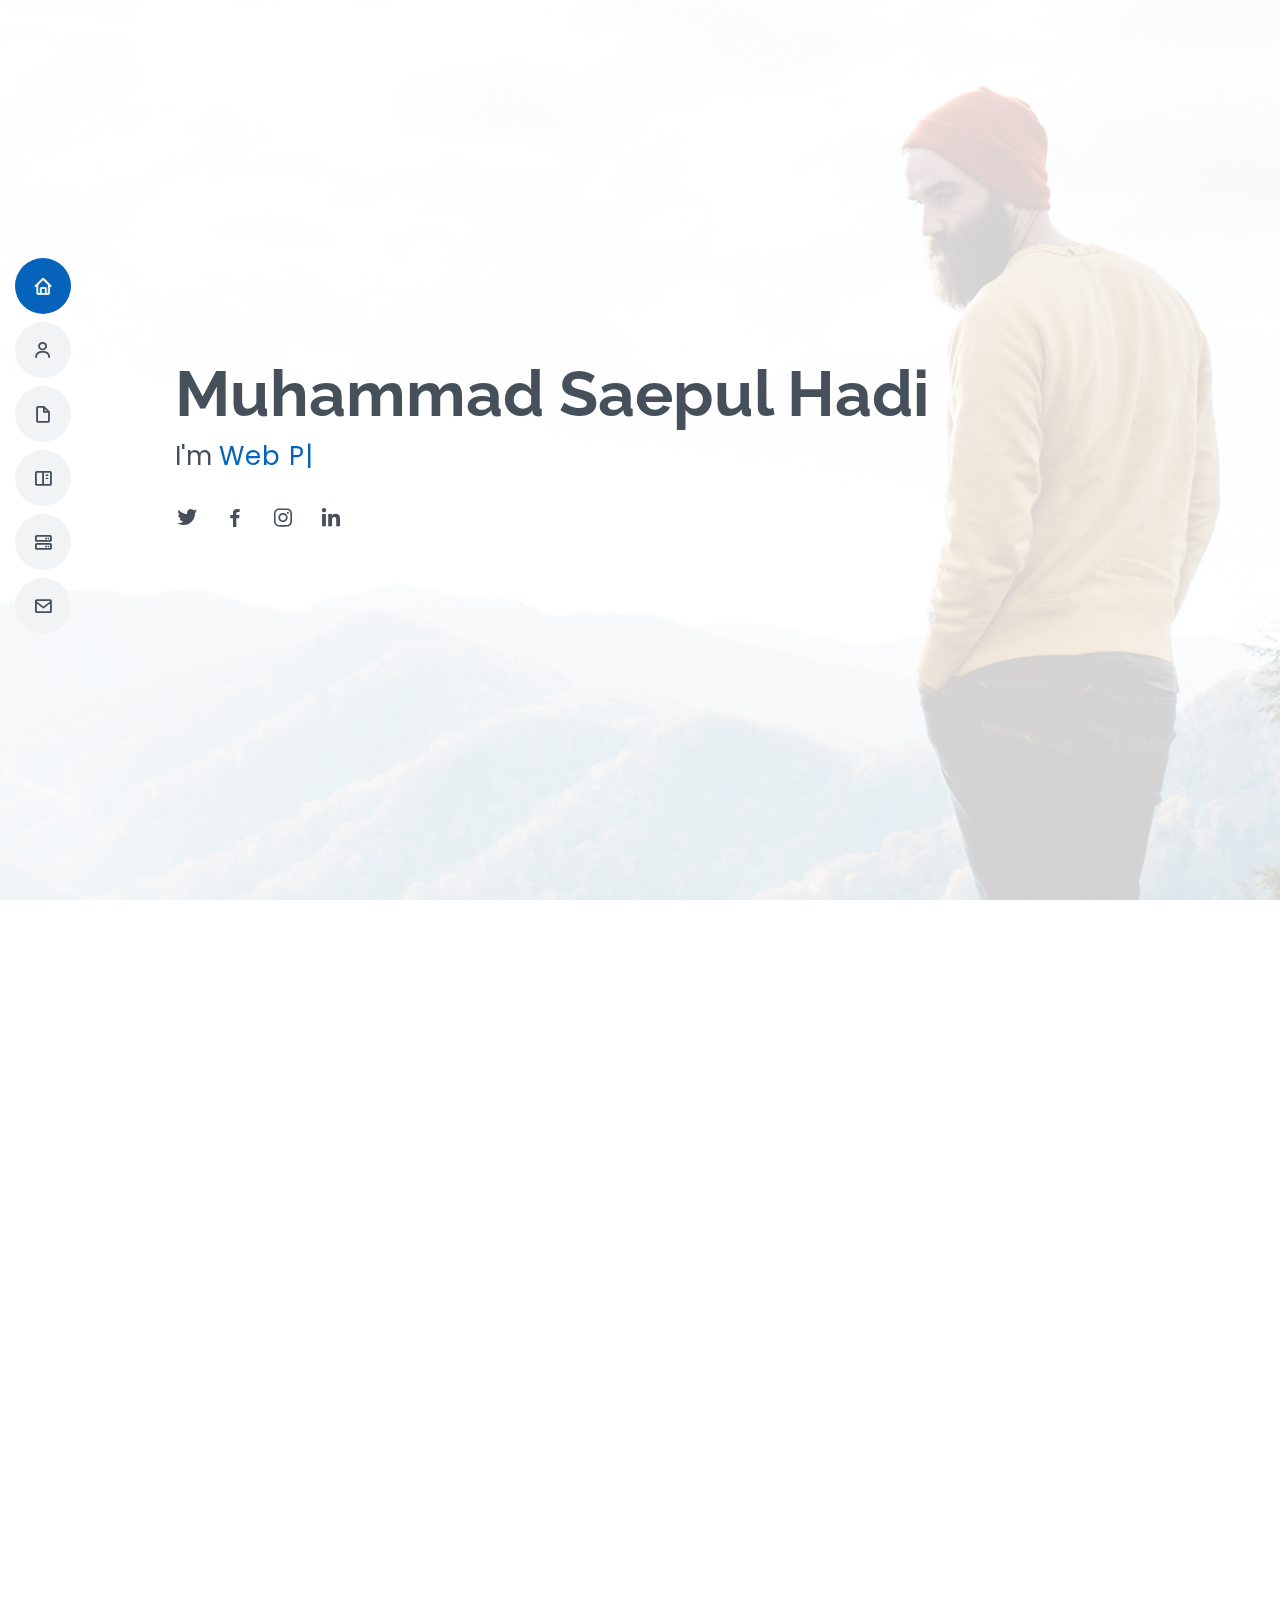
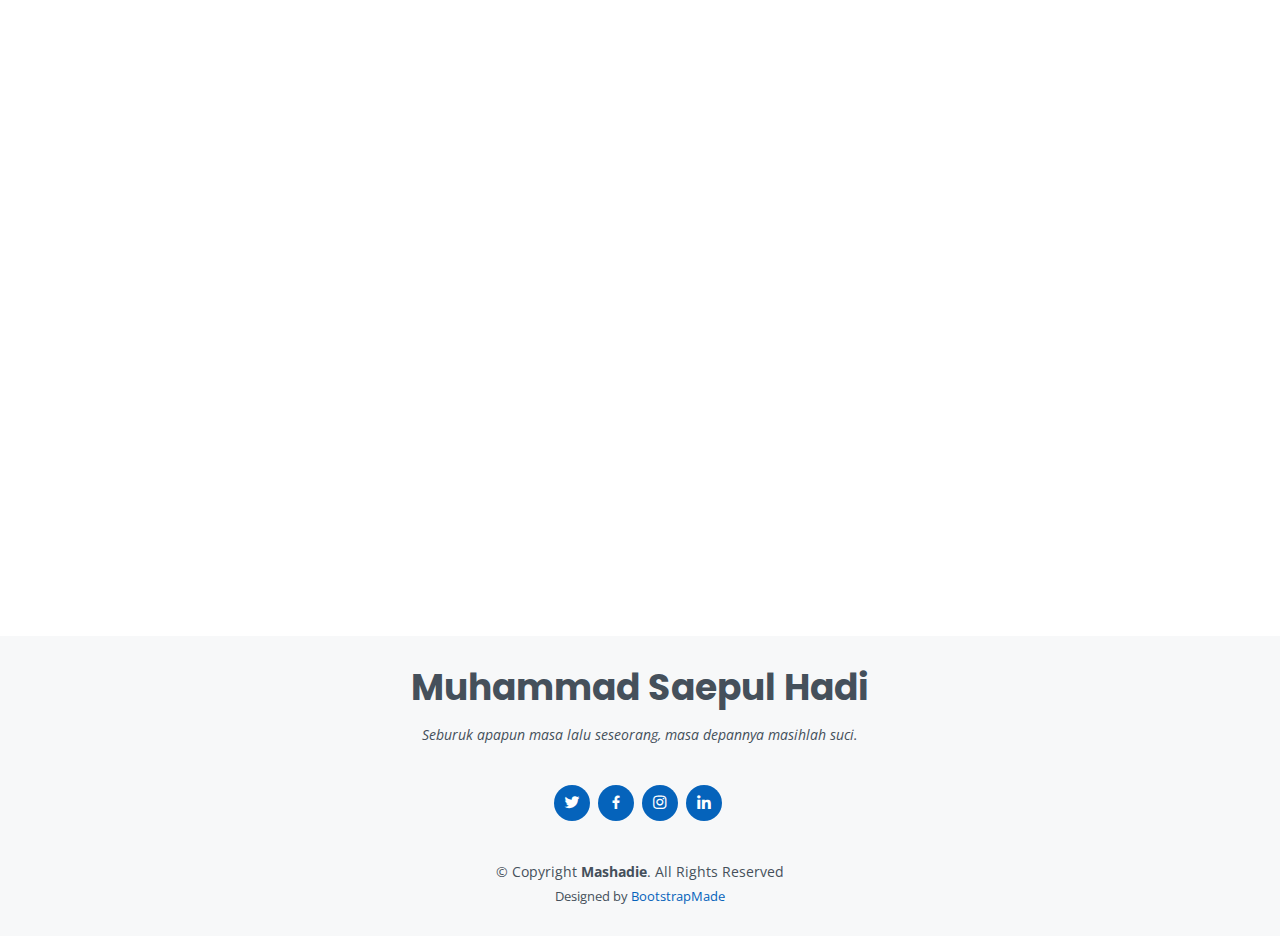
==== commit f5f4e42e: "Initial Commit" ====
--- a/index.html
+++ b/index.html
@@ -62,11 +62,11 @@
       <h1>Muhammad Saepul Hadi</h1>
       <p>I'm <span class="typed" data-typed-items="Web Programmer, Data Scientist, Freelancer, Graphic Design"></span></p>
       <div class="social-links">
-        <a href="#" class="twitter"><i class="bx bxl-twitter"></i></a>
-        <a href="#" class="facebook"><i class="bx bxl-facebook"></i></a>
-        <a href="#" class="instagram"><i class="bx bxl-instagram"></i></a>
-        <a href="#" class="google-plus"><i class="bx bxl-skype"></i></a>
-        <a href="#" class="linkedin"><i class="bx bxl-linkedin"></i></a>
+        <a href="https://twitter.com/mas_hadie08" class="twitter"><i class="bx bxl-twitter"></i></a>
+        <a href="https://www.facebook.com/mashadie.s.kom" class="facebook"><i class="bx bxl-facebook"></i></a>
+        <a href="https://www.instagram.com/mas_hadie/" class="instagram"><i class="bx bxl-instagram"></i></a>
+        <!-- <a href="https://github.com/MasHadie" class="google-plus"><i class="fa fa-github"></i></a> -->
+        <a href="https://www.linkedin.com/in/muhammad-saepul-hadi-48a10b174/" class="linkedin"><i class="bx bxl-linkedin"></i></a>
       </div>
     </div>
   </section><!-- End Hero -->
@@ -79,18 +79,16 @@
 
         <div class="section-title">
           <h2>About</h2>
-          <p> Saya mampu berkomunikasi  secara  efektif  dengan  banyak orang yang berbeda  latar  belakang  serta  tingkat  kemampuan yang bervariasi.  Saya  dapat  bekerja  secara tim maupun  mandiri  dengan  baik.  Ketrampilan  saya  di  bidang  Web  Programming.  Saya  tertarik  daengan  Data  Scientist ,  Natural  Language  Processing,  dan  Machine  Learning.</p>
         </div>
 
         <div class="row">
           <div class="col-lg-4">
-            <img src="img/profile-img.jpg" class="img-fluid" alt="">
+            <img src="assets/img/profil.jpg" class="img-fluid" alt="">
           </div>
           <div class="col-lg-8 pt-4 pt-lg-0 content">
-            <h3>Web Programmer &amp; Data Scientist.</h3>
+            <h3>Muhammad Saepul Hadi</h3>
             <p class="font-italic">
-              Lorem ipsum dolor sit amet, consectetur adipiscing elit, sed do eiusmod tempor incididunt ut labore et dolore
-              magna aliqua.
+              Web Programmer &amp; Data Scientist.
             </p>
             <div class="row">
               <div class="col-lg-6">
@@ -102,10 +100,9 @@
                 </ul>
               </div>
             </div>
-            <p>
-              Officiis eligendi itaque labore et dolorum mollitia officiis optio vero. Quisquam sunt adipisci omnis et ut. Nulla accusantium dolor incidunt officia tempore. Et eius omnis.
-              Cupiditate ut dicta maxime officiis quidem quia. Sed et consectetur qui quia repellendus itaque neque. Aliquid amet quidem ut quaerat cupiditate. Ab et eum qui repellendus omnis culpa magni laudantium dolores.
-            </p>
+            <p>Saya mampu berkomunikasi secara efektif dengan banyak orang yang berbeda latar belakang
+              serta tingkat kemampuan yang bervariasi. Saya dapat bekerja secara tim maupun mandiri dengan baik. Ketrampilan saya di bidang Web Programming. 
+              Saya tertarik daengan Data Scientist, Natural Language Processing, dan Machine Learning.</p>
           </div>
         </div>
 
@@ -113,7 +110,7 @@
     </section><!-- End About Section -->
 
     <!-- ======= Facts Section ======= -->
-    <section id="facts" class="facts">
+    <!-- <section id="facts" class="facts">
       <div class="container" data-aos="fade-up">
 
         <div class="section-title">
@@ -158,7 +155,7 @@
         </div>
 
       </div>
-    </section>
+    </section> -->
     <!-- End Facts Section -->
 
     <!-- ======= Skills Section ======= -->
@@ -167,7 +164,6 @@
 
         <div class="section-title">
           <h2>Skills</h2>
-          <p>Magnam dolores commodi suscipit. Necessitatibus eius consequatur ex aliquid fuga eum quidem. Sit sint consectetur velit. Quisquam quos quisquam cupiditate. Et nemo qui impedit suscipit alias ea. Quia fugiat sit in iste officiis commodi quidem hic quas.</p>
         </div>
 
         <div class="row skills-content">
@@ -233,15 +229,13 @@
 
         <div class="section-title">
           <h2>Resume</h2>
-          <p>Magnam dolores commodi suscipit. Necessitatibus eius consequatur ex aliquid fuga eum quidem. Sit sint consectetur velit. Quisquam quos quisquam cupiditate. Et nemo qui impedit suscipit alias ea. Quia fugiat sit in iste officiis commodi quidem hic quas.</p>
         </div>
 
         <div class="row">
           <div class="col-lg-6">
             <h3 class="resume-title">Sumary</h3>
             <div class="resume-item pb-0">
-              <h4>Muh Saepul Hadi</h4>
-              <p><em>Innovative and deadline-driven Graphic Designer with 3+ years of experience designing and developing user-centered digital/print marketing material from initial concept to final, polished deliverable.</em></p>
+              <h4>Muhammad Saepul Hadi</h4>
               <ul>
                 <li>Purbayan, Kotagede Kota Yogyakarta</li>
                 <li>epunkcpd@gmail.com</li>
@@ -250,40 +244,88 @@
 
             <h3 class="resume-title">Education</h3>
             <div class="resume-item">
-              <h4>Master of Fine Arts &amp; Graphic Design</h4>
+              <h4>Bachelor of Computer Science</h4>
               <h5>2015 - 2016</h5>
-              <p><em>Rochester Institute of Technology, Rochester, NY</em></p>
-              <p>Qui deserunt veniam. Et sed aliquam labore tempore sed quisquam iusto autem sit. Ea vero voluptatum qui ut dignissimos deleniti nerada porti sand markend</p>
-            </div>
-            <div class="resume-item">
-              <h4>Bachelor of Fine Arts &amp; Graphic Design</h4>
-              <h5>2010 - 2014</h5>
-              <p><em>Rochester Institute of Technology, Rochester, NY</em></p>
-              <p>Quia nobis sequi est occaecati aut. Repudiandae et iusto quae reiciendis et quis Eius vel ratione eius unde vitae rerum voluptates asperiores voluptatem Earum molestiae consequatur neque etlon sader mart dila</p>
+              <p><em>Universitas Ahmad Dahlan Yogyakarta</em></p>
+              <p>Tugas Akhir saya membuat sistem  Sentiment Analysis Kinerja Pemerintah, menggunakan bahasa pemrograman Python, dapat diakses </p>
+            </div>
+            <div class="resume-item">
+              <h4>MAN 5 Cirebon</h4>
+              <h5>2012 - 2015</h5>
+            </div>
+            <h3 class="resume-title">Organization</h3>
+            <div class="resume-item">
+              <h4>Anggota Majelis Pemuda Indonesia</h4>
+              <h5>2019 - 2020</h5>
+              <p><em>DPD KNPI Kota Yogyakarta</em></p>
+              <p>Menjadi utusan PC IPNU Kota Yogyakarta untuk menjadi anggota Majelis Pemuda Indonesia, bertugas mengawasi dan mengevaluasi DPD KNPI Kota Yogyakarta</p>
+            </div>
+            <div class="resume-item">
+              <h4>Wakil Bendahara</h4>
+              <h5>2019 - 2021</h5>
+              <p><em>Pimpinan Wilayah IPNU D.I. Yogyakarta</em></p>
+              <p>Membantu bendahara dalam menjalankan tugas-tugas organisasi yang berkenaan dengan pengelolaan keuangan, Melaksanakan tugas-tugas khusus di bidang kebendaharaan sesuai dengan pembagian tugas yang ditentukan, Membantu bendahara dalam melakukan audit internal terhadap keuangan organisasi</p>
+            </div>
+            <div class="resume-item">
+              <h4>Ketua Umum</h4>
+              <h5>2018 - 2020</h5>
+              <p><em>Pimpinan Cabang IPNU Kota Yogyakarta</em></p>
+              <p>Menjadi Ketua Pimpinan Cabang Ikatan Pelajar Nahdlatul Ulama Kota Yogyakarta, memimpin dan mengendalikan organisasi, Mengkoordinir pelaksanaan program secara umum, Mengevaluasi dan mengendalikan pelaksanaan kebijakan,  Bertanggungjawab terhadap segala tindakan dan kebijakan organisasi secara umum.</p>
             </div>
           </div>
           <div class="col-lg-6">
-            <h3 class="resume-title">Professional Experience</h3>
-            <div class="resume-item">
-              <h4>Senior graphic design specialist</h4>
-              <h5>2019 - Present</h5>
-              <p><em>Experion, New York, NY </em></p>
+            <h3 class="resume-title">Work Experience</h3>
+            <div class="resume-item">
+              <h4>Web Programmer</h4>
+              <h5>Sep 2017 - Feb 2020</h5>
+              <p><em>LPTI Pelararan Mataram</em></p>
               <ul>
-                <li>Lead in the design, development, and implementation of the graphic, layout, and production communication materials</li>
-                <li>Delegate tasks to the 7 members of the design team and provide counsel on all aspects of the project. </li>
-                <li>Supervise the assessment of all graphic materials in order to ensure quality and accuracy of the design</li>
-                <li>Oversee the efficient use of production project budgets ranging from $2,000 - $25,000</li>
+                <li>Membangun website</li>
+                <li>Maintance Website</li>
+                <li>Mengelola website</li>
+                <li>Selain Web Programmer juga ditugaskan untuk Design Graphic, membuat infografis, sosial media feed, editing video</li>
               </ul>
             </div>
             <div class="resume-item">
-              <h4>Graphic design specialist</h4>
-              <h5>2017 - 2018</h5>
-              <p><em>Stepping Stone Advertising, New York, NY</em></p>
+              <h4>Web Programmer</h4>
+              <h5>Des 2018 - Agu 2019</h5>
+              <p><em>UNALA Youth</em></p>
               <ul>
-                <li>Developed numerous marketing programs (logos, brochures,infographics, presentations, and advertisements).</li>
-                <li>Managed up to 5 projects or tasks at a given time while under pressure</li>
-                <li>Recommended and consulted with clients on the most appropriate graphic design</li>
-                <li>Created 4+ design presentations and proposals a month for clients and account managers</li>
+                <li>Membangun website</li>
+                <li>Maintance Website</li>
+                <li>Mengelola website</li>
+                <li>Membantu kebutuhan IT </li>
+              </ul>
+            </div>
+            <div class="resume-item">
+              <h4>Freelance Design Graphic</h4>
+              <h5>Feb 2016 - Sekrang/h5>
+              <p><em>Freelance Design Graphic</em></p>
+              <ul>
+                <li>Membuat Ide Konten</li>
+                <li>Membuat konten baik itu logo, baliho, banner, pamflet, dan lainnya</li>
+                <li>Membuat Branding Sosial Media</li>
+              </ul>
+            </div>
+            <div class="resume-item">
+              <h4>Staf Tata Usaha</h4>
+              <h5>Jan 2014 - Feb 2015</h5>
+              <p><em>Diniyah Takmiliyah An Nasuha</em></p>
+              <ul>
+                <li>Mengelola administrasi santri</li>
+                <li>mengelola administrasi perlengkapan</li>
+                <li>Mengelola Inventaris</li>
+              </ul>
+            </div>
+            <div class="resume-item">
+              <h4>Instruktur</h4>
+              <h5>Jun 2013 - Feb 2015</h5>
+              <p><em>TPUS Asrama Al Manshuriyah</em></p>
+              <ul>
+                <li>Menjadi Pengajar Microsoft Office Word</li>
+                <li>Menjadi Pengajar Microsoft Office Excel</li>
+                <li>Menjadi Pengajar CorelDraw</li>
+                <li>Menjadi Pengajar Adobe Photoshop</li>
               </ul>
             </div>
           </div>
@@ -298,15 +340,13 @@
 
         <div class="section-title">
           <h2>Portfolio</h2>
-          <p>Magnam dolores commodi suscipit. Necessitatibus eius consequatur ex aliquid fuga eum quidem. Sit sint consectetur velit. Quisquam quos quisquam cupiditate. Et nemo qui impedit suscipit alias ea. Quia fugiat sit in iste officiis commodi quidem hic quas.</p>
         </div>
 
         <div class="row">
           <div class="col-lg-12 d-flex justify-content-center" data-aos="fade-up" data-aos-delay="100">
             <ul id="portfolio-flters">
               <li data-filter="*" class="filter-active">All</li>
-              <li data-filter=".filter-app">App</li>
-              <li data-filter=".filter-card">Card</li>
+              <li data-filter=".filter-card">Design</li>
               <li data-filter=".filter-web">Web</li>
             </ul>
           </div>
@@ -314,42 +354,14 @@
 
         <div class="row portfolio-container" data-aos="fade-up" data-aos-delay="200">
 
-          <div class="col-lg-4 col-md-6 portfolio-item filter-app">
-            <div class="portfolio-wrap">
-              <img src="img/portfolio/portfolio-1.jpg" class="img-fluid" alt="">
-              <div class="portfolio-info">
-                <h4>App 1</h4>
-                <p>App</p>
-                <div class="portfolio-links">
-                  <a href="img/portfolio/portfolio-1.jpg" data-gall="portfolioGallery" class="venobox" title="App 1"><i class="bx bx-plus"></i></a>
-                  <a href="portfolio-details.html" data-gall="portfolioDetailsGallery" data-vbtype="iframe" class="venobox" title="Portfolio Details"><i class="bx bx-link"></i></a>
-                </div>
-              </div>
-            </div>
-          </div>
-
           <div class="col-lg-4 col-md-6 portfolio-item filter-web">
             <div class="portfolio-wrap">
-              <img src="img/portfolio/portfolio-2.jpg" class="img-fluid" alt="">
+              <img src="img/web1.jpg" class="img-fluid" alt="">
               <div class="portfolio-info">
-                <h4>Web 3</h4>
+                <h4>Sentiment Analys Twitter</h4>
                 <p>Web</p>
                 <div class="portfolio-links">
-                  <a href="img/portfolio/portfolio-2.jpg" data-gall="portfolioGallery" class="venobox" title="Web 3"><i class="bx bx-plus"></i></a>
-                  <a href="portfolio-details.html" data-gall="portfolioDetailsGallery" data-vbtype="iframe" class="venobox" title="Portfolio Details"><i class="bx bx-link"></i></a>
-                </div>
-              </div>
-            </div>
-          </div>
-
-          <div class="col-lg-4 col-md-6 portfolio-item filter-app">
-            <div class="portfolio-wrap">
-              <img src="img/portfolio/portfolio-3.jpg" class="img-fluid" alt="">
-              <div class="portfolio-info">
-                <h4>App 2</h4>
-                <p>App</p>
-                <div class="portfolio-links">
-                  <a href="img/portfolio/portfolio-3.jpg" data-gall="portfolioGallery" class="venobox" title="App 2"><i class="bx bx-plus"></i></a>
+                  <a href="img/Web-3.png" data-gall="portfolioGallery" class="venobox" title="Web 3"><i class="bx bx-plus"></i></a>
                   <a href="portfolio-details.html" data-gall="portfolioDetailsGallery" data-vbtype="iframe" class="venobox" title="Portfolio Details"><i class="bx bx-link"></i></a>
                 </div>
               </div>
@@ -358,12 +370,12 @@
 
           <div class="col-lg-4 col-md-6 portfolio-item filter-card">
             <div class="portfolio-wrap">
-              <img src="img/portfolio/portfolio-4.jpg" class="img-fluid" alt="">
+              <img src="img/desain1.jpg" class="img-fluid" alt="">
               <div class="portfolio-info">
-                <h4>Card 2</h4>
-                <p>Card</p>
+                <h4>Logo Lakmud</h4>
+                <p>Design</p>
                 <div class="portfolio-links">
-                  <a href="img/portfolio/portfolio-4.jpg" data-gall="portfolioGallery" class="venobox" title="Card 2"><i class="bx bx-plus"></i></a>
+                  <a href="img/desain1.jpg" data-gall="portfolioGallery" class="venobox" title="Card 2"><i class="bx bx-plus"></i></a>
                   <a href="portfolio-details.html" data-gall="portfolioDetailsGallery" data-vbtype="iframe" class="venobox" title="Portfolio Details"><i class="bx bx-link"></i></a>
                 </div>
               </div>
@@ -372,26 +384,12 @@
 
           <div class="col-lg-4 col-md-6 portfolio-item filter-web">
             <div class="portfolio-wrap">
-              <img src="img/portfolio/portfolio-5.jpg" class="img-fluid" alt="">
+              <img src="img/web2.jpg" class="img-fluid" alt="">
               <div class="portfolio-info">
-                <h4>Web 2</h4>
+                <h4>Donasi Masjid</h4>
                 <p>Web</p>
                 <div class="portfolio-links">
-                  <a href="img/portfolio/portfolio-5.jpg" data-gall="portfolioGallery" class="venobox" title="Web 2"><i class="bx bx-plus"></i></a>
-                  <a href="portfolio-details.html" data-gall="portfolioDetailsGallery" data-vbtype="iframe" class="venobox" title="Portfolio Details"><i class="bx bx-link"></i></a>
-                </div>
-              </div>
-            </div>
-          </div>
-
-          <div class="col-lg-4 col-md-6 portfolio-item filter-app">
-            <div class="portfolio-wrap">
-              <img src="img/portfolio/portfolio-6.jpg" class="img-fluid" alt="">
-              <div class="portfolio-info">
-                <h4>App 3</h4>
-                <p>App</p>
-                <div class="portfolio-links">
-                  <a href="img/portfolio/portfolio-6.jpg" data-gall="portfolioGallery" class="venobox" title="App 3"><i class="bx bx-plus"></i></a>
+                  <a href="img/Web2.jpg" data-gall="portfolioGallery" class="venobox" title="Web 2"><i class="bx bx-plus"></i></a>
                   <a href="portfolio-details.html" data-gall="portfolioDetailsGallery" data-vbtype="iframe" class="venobox" title="Portfolio Details"><i class="bx bx-link"></i></a>
                 </div>
               </div>
@@ -400,12 +398,12 @@
 
           <div class="col-lg-4 col-md-6 portfolio-item filter-card">
             <div class="portfolio-wrap">
-              <img src="img/portfolio/portfolio-7.jpg" class="img-fluid" alt="">
+              <img src="img/aw.png" class="img-fluid" alt="">
               <div class="portfolio-info">
-                <h4>Card 1</h4>
-                <p>Card</p>
+                <h4>Branding Sosial Media</h4>
+                <p>Design</p>
                 <div class="portfolio-links">
-                  <a href="img/portfolio/portfolio-7.jpg" data-gall="portfolioGallery" class="venobox" title="Card 1"><i class="bx bx-plus"></i></a>
+                  <a href="img/aw.png" data-gall="portfolioGallery" class="venobox" title="Card 1"><i class="bx bx-plus"></i></a>
                   <a href="portfolio-details.html" data-gall="portfolioDetailsGallery" data-vbtype="iframe" class="venobox" title="Portfolio Details"><i class="bx bx-link"></i></a>
                 </div>
               </div>
@@ -414,12 +412,12 @@
 
           <div class="col-lg-4 col-md-6 portfolio-item filter-card">
             <div class="portfolio-wrap">
-              <img src="img/portfolio/portfolio-8.jpg" class="img-fluid" alt="">
+              <img src="img/desain2.jpg" class="img-fluid" alt="">
               <div class="portfolio-info">
-                <h4>Card 3</h4>
-                <p>Card</p>
+                <h4>Branding Sosial Media</h4>
+                <p>Design</p>
                 <div class="portfolio-links">
-                  <a href="img/portfolio/portfolio-8.jpg" data-gall="portfolioGallery" class="venobox" title="Card 3"><i class="bx bx-plus"></i></a>
+                  <a href="img/desain2.jpg" data-gall="portfolioGallery" class="venobox" title="Card 3"><i class="bx bx-plus"></i></a>
                   <a href="portfolio-details.html" data-gall="portfolioDetailsGallery" data-vbtype="iframe" class="venobox" title="Portfolio Details"><i class="bx bx-link"></i></a>
                 </div>
               </div>
@@ -428,12 +426,12 @@
 
           <div class="col-lg-4 col-md-6 portfolio-item filter-web">
             <div class="portfolio-wrap">
-              <img src="img/portfolio/portfolio-9.jpg" class="img-fluid" alt="">
+              <img src="img/web3.png" class="img-fluid" alt="">
               <div class="portfolio-info">
-                <h4>Web 3</h4>
+                <h4>Sistem Informasi Pesantren</h4>
                 <p>Web</p>
                 <div class="portfolio-links">
-                  <a href="img/portfolio/portfolio-9.jpg" data-gall="portfolioGallery" class="venobox" title="Web 3"><i class="bx bx-plus"></i></a>
+                  <a href="img/web3.png" data-gall="portfolioGallery" class="venobox" title="Web 3"><i class="bx bx-plus"></i></a>
                   <a href="portfolio-details.html" data-gall="portfolioDetailsGallery" data-vbtype="iframe" class="venobox" title="Portfolio Details"><i class="bx bx-link"></i></a>
                 </div>
               </div>
@@ -451,49 +449,10 @@
 
         <div class="section-title">
           <h2>Services</h2>
-          <p>Magnam dolores commodi suscipit. Necessitatibus eius consequatur ex aliquid fuga eum quidem. Sit sint consectetur velit. Quisquam quos quisquam cupiditate. Et nemo qui impedit suscipit alias ea. Quia fugiat sit in iste officiis commodi quidem hic quas.</p>
+          <!-- <p>Magnam dolores commodi suscipit. Necessitatibus eius consequatur ex aliquid fuga eum quidem. Sit sint consectetur velit. Quisquam quos quisquam cupiditate. Et nemo qui impedit suscipit alias ea. Quia fugiat sit in iste officiis commodi quidem hic quas.</p> -->
         </div>
 
         <div class="row">
-
-          <div class="col-lg-4 col-md-6 d-flex align-items-stretch" data-aos="zoom-in" data-aos-delay="100">
-            <div class="icon-box iconbox-blue">
-              <div class="icon">
-                <svg width="100" height="100" viewBox="0 0 600 600" xmlns="http://www.w3.org/2000/svg">
-                  <path stroke="none" stroke-width="0" fill="#f5f5f5" d="M300,521.0016835830174C376.1290562159157,517.8887921683347,466.0731472004068,529.7835943286574,510.70327084640275,468.03025145048787C554.3714126377745,407.6079735673963,508.03601936045806,328.9844924480964,491.2728898941984,256.3432110539036C474.5976632858925,184.082847569629,479.9380746630129,96.60480741107993,416.23090153303,58.64404602377083C348.86323505073057,18.502131276798302,261.93793281208167,40.57373210992963,193.5410806939664,78.93577620505333C130.42746243093433,114.334589627462,98.30271207620316,179.96522072025542,76.75703585869454,249.04625023123273C51.97151888228291,328.5150500222984,13.704378332031375,421.85034740162234,66.52175969318436,486.19268352777647C119.04800174914682,550.1803526380478,217.28368757567262,524.383925680826,300,521.0016835830174"></path>
-                </svg>
-                <i class="bx bxl-dribbble"></i>
-              </div>
-              <h4><a href="">Lorem Ipsum</a></h4>
-              <p>Voluptatum deleniti atque corrupti quos dolores et quas molestias excepturi</p>
-            </div>
-          </div>
-
-          <div class="col-lg-4 col-md-6 d-flex align-items-stretch mt-4 mt-md-0" data-aos="zoom-in" data-aos-delay="200">
-            <div class="icon-box iconbox-orange ">
-              <div class="icon">
-                <svg width="100" height="100" viewBox="0 0 600 600" xmlns="http://www.w3.org/2000/svg">
-                  <path stroke="none" stroke-width="0" fill="#f5f5f5" d="M300,582.0697525312426C382.5290701553225,586.8405444964366,449.9789794690241,525.3245884688669,502.5850820975895,461.55621195738473C556.606425686781,396.0723002908107,615.8543463187945,314.28637112970534,586.6730223649479,234.56875336149918C558.9533121215079,158.8439757836574,454.9685369536778,164.00468322053177,381.49747125262974,130.76875717737553C312.15926192815925,99.40240125094834,248.97055460311594,18.661163978235184,179.8680185752513,50.54337015887873C110.5421016452524,82.52863877960104,119.82277516462835,180.83849132639028,109.12597500060166,256.43424936330496C100.08760227029461,320.3096726198365,92.17705696193138,384.0621239912766,124.79988738764834,439.7174275375508C164.83382741302287,508.01625554203684,220.96474134820875,577.5009287672846,300,582.0697525312426"></path>
-                </svg>
-                <i class="bx bx-file"></i>
-              </div>
-              <h4><a href="">Sed Perspiciatis</a></h4>
-              <p>Duis aute irure dolor in reprehenderit in voluptate velit esse cillum dolore</p>
-            </div>
-          </div>
-
-          <div class="col-lg-4 col-md-6 d-flex align-items-stretch mt-4 mt-lg-0" data-aos="zoom-in" data-aos-delay="300">
-            <div class="icon-box iconbox-pink">
-              <div class="icon">
-                <svg width="100" height="100" viewBox="0 0 600 600" xmlns="http://www.w3.org/2000/svg">
-                  <path stroke="none" stroke-width="0" fill="#f5f5f5" d="M300,541.5067337569781C382.14930387511276,545.0595476570109,479.8736841581634,548.3450877840088,526.4010558755058,480.5488172755941C571.5218469581645,414.80211281144784,517.5187510058486,332.0715597781072,496.52539010469104,255.14436215662573C477.37192572678356,184.95920475031193,473.57363656557914,105.61284051026155,413.0603344069578,65.22779650032875C343.27470386102294,18.654635553484475,251.2091493199835,5.337323636656869,175.0934190732945,40.62881213300186C97.87086631185822,76.43348514350839,51.98124368387456,156.15599469081315,36.44837278890362,239.84606092416172C21.716077023791087,319.22268207091537,43.775223500013084,401.1760424656574,96.891909868211,461.97329694683043C147.22146801428983,519.5804099606455,223.5754009179313,538.201503339737,300,541.5067337569781"></path>
-                </svg>
-                <i class="bx bx-tachometer"></i>
-              </div>
-              <h4><a href="">Magni Dolores</a></h4>
-              <p>Excepteur sint occaecat cupidatat non proident, sunt in culpa qui officia</p>
-            </div>
-          </div>
 
           <div class="col-lg-4 col-md-6 d-flex align-items-stretch mt-4" data-aos="zoom-in" data-aos-delay="100">
             <div class="icon-box iconbox-yellow">
@@ -503,8 +462,8 @@
                 </svg>
                 <i class="bx bx-layer"></i>
               </div>
-              <h4><a href="">Nemo Enim</a></h4>
-              <p>At vero eos et accusamus et iusto odio dignissimos ducimus qui blanditiis</p>
+              <h4><a href="">Web Programming</a></h4>
+              <p>Saya siap membantu anda untuk membangun website sesuai dengan kebutuhan anda. Baik company profile, Pembayaran, dan lainnya.</p>
             </div>
           </div>
 
@@ -516,8 +475,8 @@
                 </svg>
                 <i class="bx bx-slideshow"></i>
               </div>
-              <h4><a href="">Dele Cardo</a></h4>
-              <p>Quis consequatur saepe eligendi voluptatem consequatur dolor consequuntur</p>
+              <h4><a href="">Design Graphic</a></h4>
+              <p>Saya siap membantu semua kebutuhan desain anda, dari mulai logo, banner, branding di sosial media, digital marketing dan lainnya.</p>
             </div>
           </div>
 
@@ -529,8 +488,10 @@
                 </svg>
                 <i class="bx bx-arch"></i>
               </div>
-              <h4><a href="">Divera Don</a></h4>
-              <p>Modi nostrum vel laborum. Porro fugit error sit minus sapiente sit aspernatur</p>
+              <h4><a href="">Data Science</a></h4>
+              <p>Saya siap membantu anda untuk melaukan Data Collection, Data Processing, Optimization & Evaluation
+                Machine Learning
+              </p>
             </div>
           </div>
 
@@ -624,20 +585,15 @@
               <div class="address">
                 <i class="icofont-google-map"></i>
                 <h4>Location:</h4>
-                <p>A108 Adam Street, New York, NY 535022</p>
+                <p>Prenggan Kecamatan Kotagede Kota Yogyakarta</p>
               </div>
 
               <div class="email">
                 <i class="icofont-envelope"></i>
                 <h4>Email:</h4>
-                <p>info@example.com</p>
-              </div>
-
-              <div class="phone">
-                <i class="icofont-phone"></i>
-                <h4>Call:</h4>
-                <p>+1 5589 55488 55s</p>
-              </div>
+                <p>epunkcpd@gmail.com</p>
+              </div>
+
 
             </div>
 
@@ -684,17 +640,16 @@
   <!-- ======= Footer ======= -->
   <footer id="footer">
     <div class="container">
-      <h3>Brandon Johnson</h3>
-      <p>Et aut eum quis fuga eos sunt ipsa nihil. Labore corporis magni eligendi fuga maxime saepe commodi placeat.</p>
+      <h3>Muhammad Saepul Hadi</h3>
+      <p>Seburuk apapun masa lalu seseorang, masa depannya masihlah suci.</p>
       <div class="social-links">
         <a href="#" class="twitter"><i class="bx bxl-twitter"></i></a>
         <a href="#" class="facebook"><i class="bx bxl-facebook"></i></a>
         <a href="#" class="instagram"><i class="bx bxl-instagram"></i></a>
-        <a href="#" class="google-plus"><i class="bx bxl-skype"></i></a>
         <a href="#" class="linkedin"><i class="bx bxl-linkedin"></i></a>
       </div>
       <div class="copyright">
-        &copy; Copyright <strong><span>MyResume</span></strong>. All Rights Reserved
+        &copy; Copyright <strong><span>Mashadie</span></strong>. All Rights Reserved
       </div>
       <div class="credits">
         <!-- All the links in the footer should remain intact. -->
@@ -708,6 +663,7 @@
 
   <a href="#" class="back-to-top"><i class="bx bx-up-arrow-alt"></i></a>
   <div id="preloader"></div>
+
 
   <!-- Vendor JS Files -->
   <script src="vendor/jquery/jquery.min.js"></script>
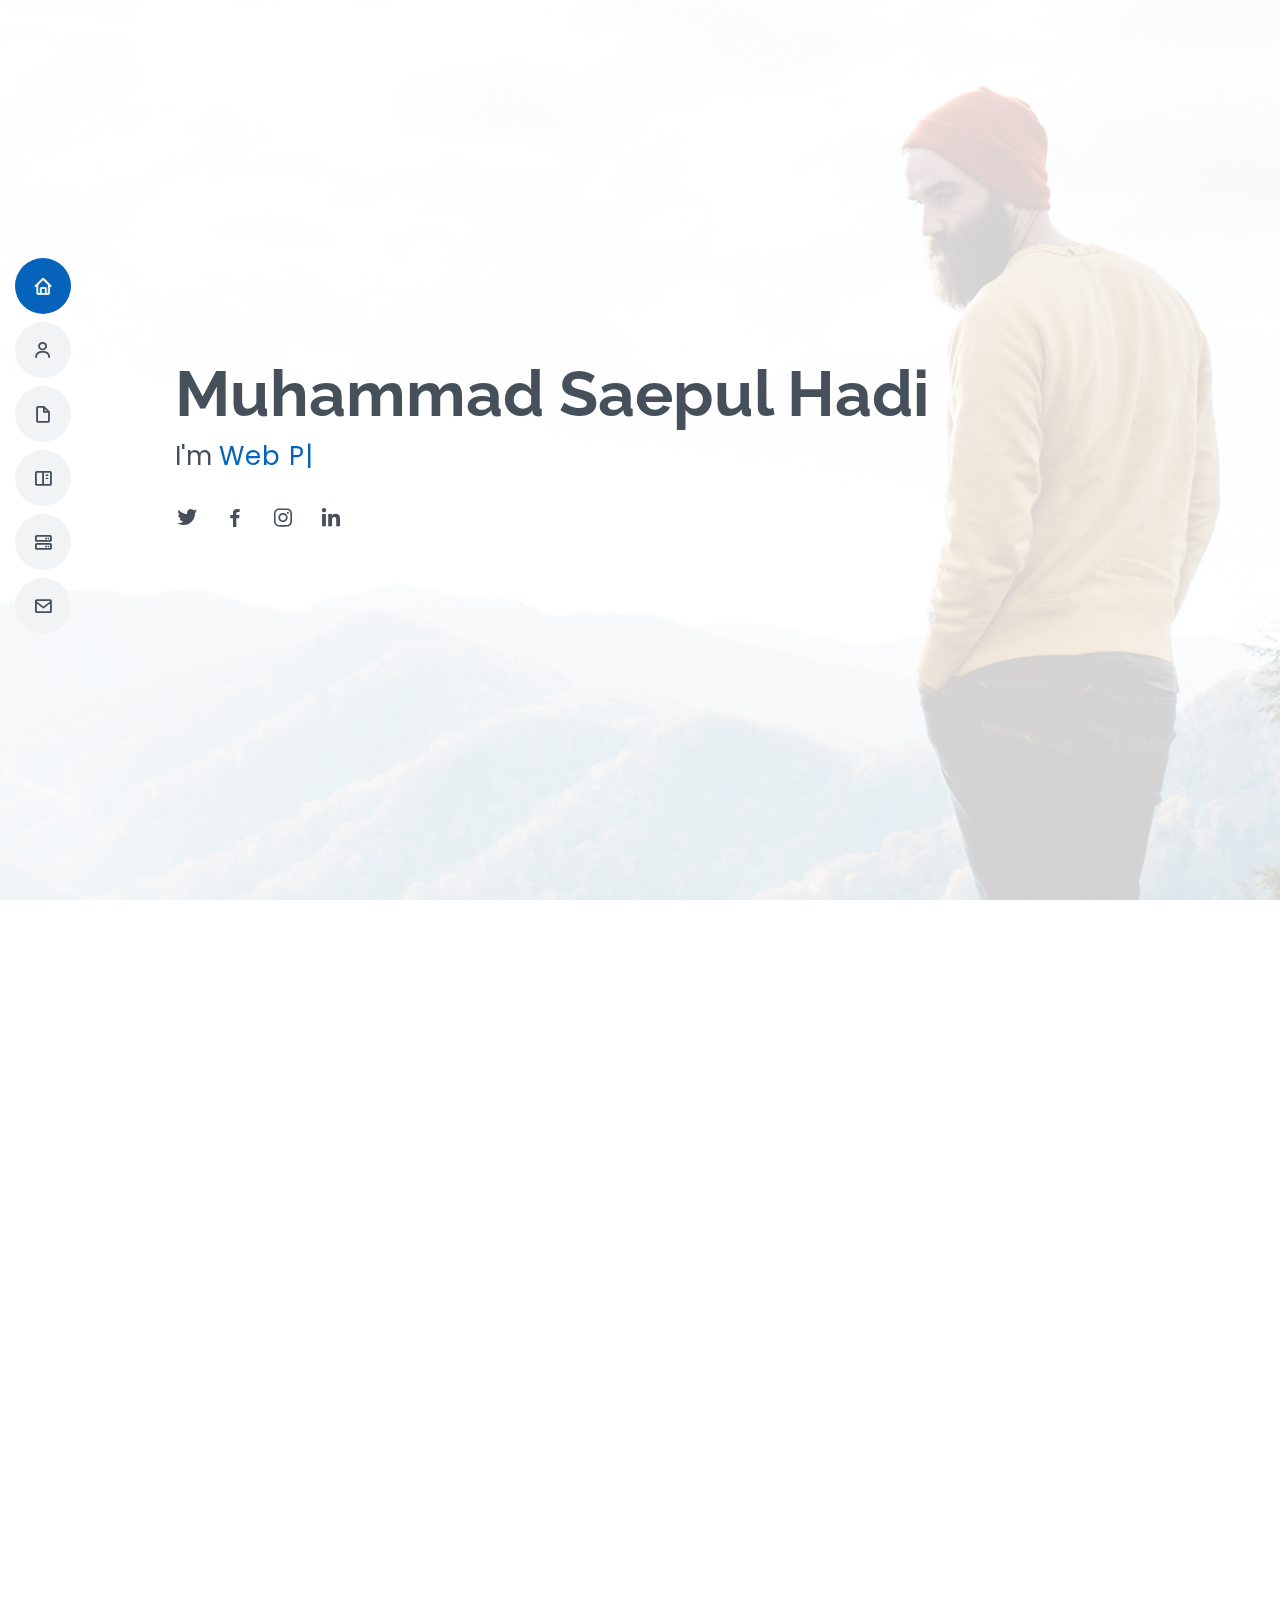
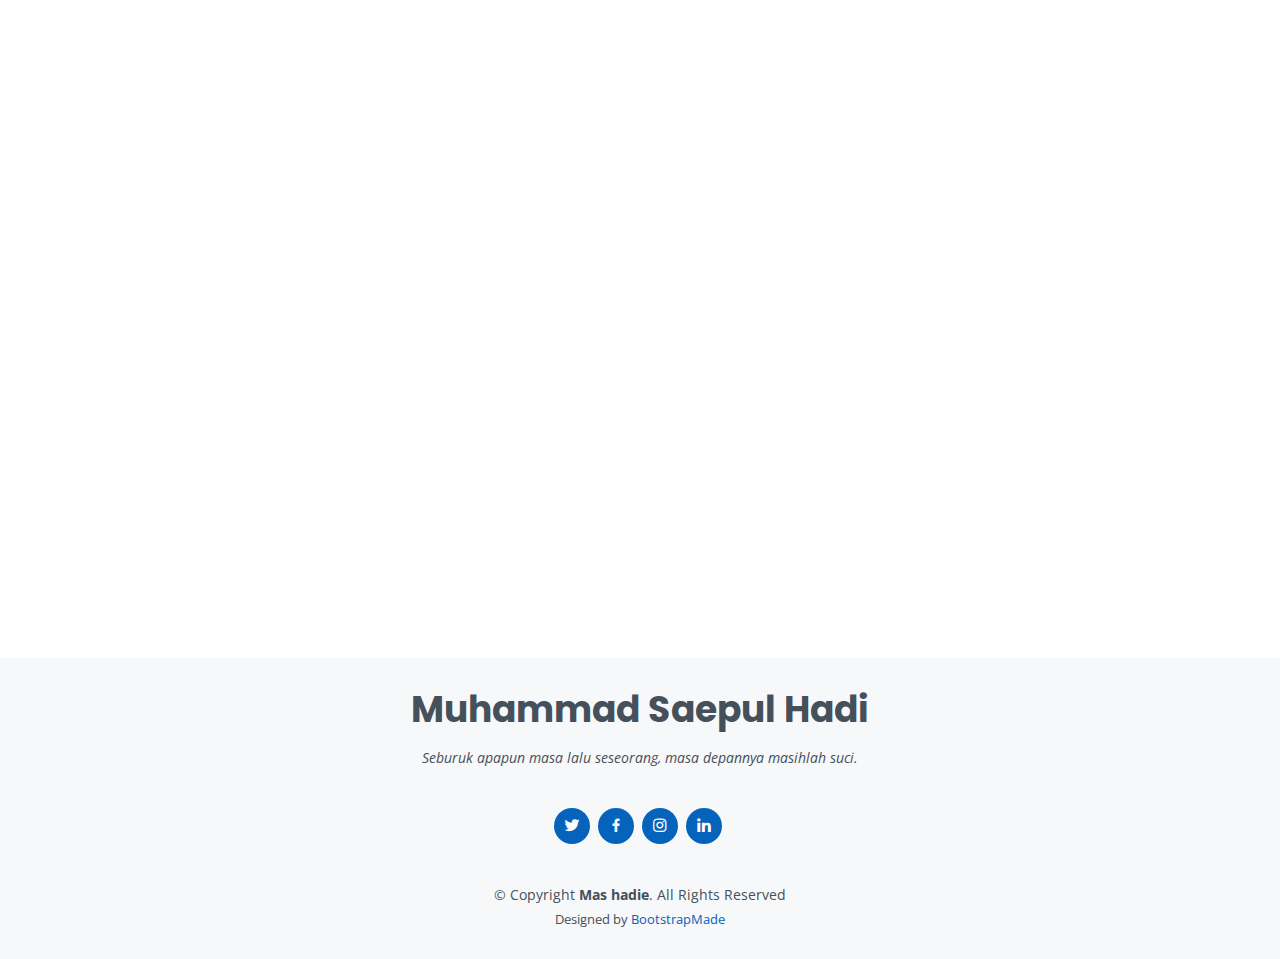
==== commit 7234de69: "new" ====
--- a/index.html
+++ b/index.html
@@ -76,14 +76,13 @@
     <!-- ======= About Section ======= -->
     <section id="about" class="about">
       <div class="container" data-aos="fade-up">
-
         <div class="section-title">
           <h2>About</h2>
         </div>
 
         <div class="row">
           <div class="col-lg-4">
-            <img src="assets/img/profil.jpg" class="img-fluid" alt="">
+            <img src="img/profil.jpg" class="img-fluid" alt="">
           </div>
           <div class="col-lg-8 pt-4 pt-lg-0 content">
             <h3>Muhammad Saepul Hadi</h3>
@@ -649,7 +648,7 @@
         <a href="#" class="linkedin"><i class="bx bxl-linkedin"></i></a>
       </div>
       <div class="copyright">
-        &copy; Copyright <strong><span>Mashadie</span></strong>. All Rights Reserved
+        &copy; Copyright <strong><span>Mas hadie</span></strong>. All Rights Reserved
       </div>
       <div class="credits">
         <!-- All the links in the footer should remain intact. -->
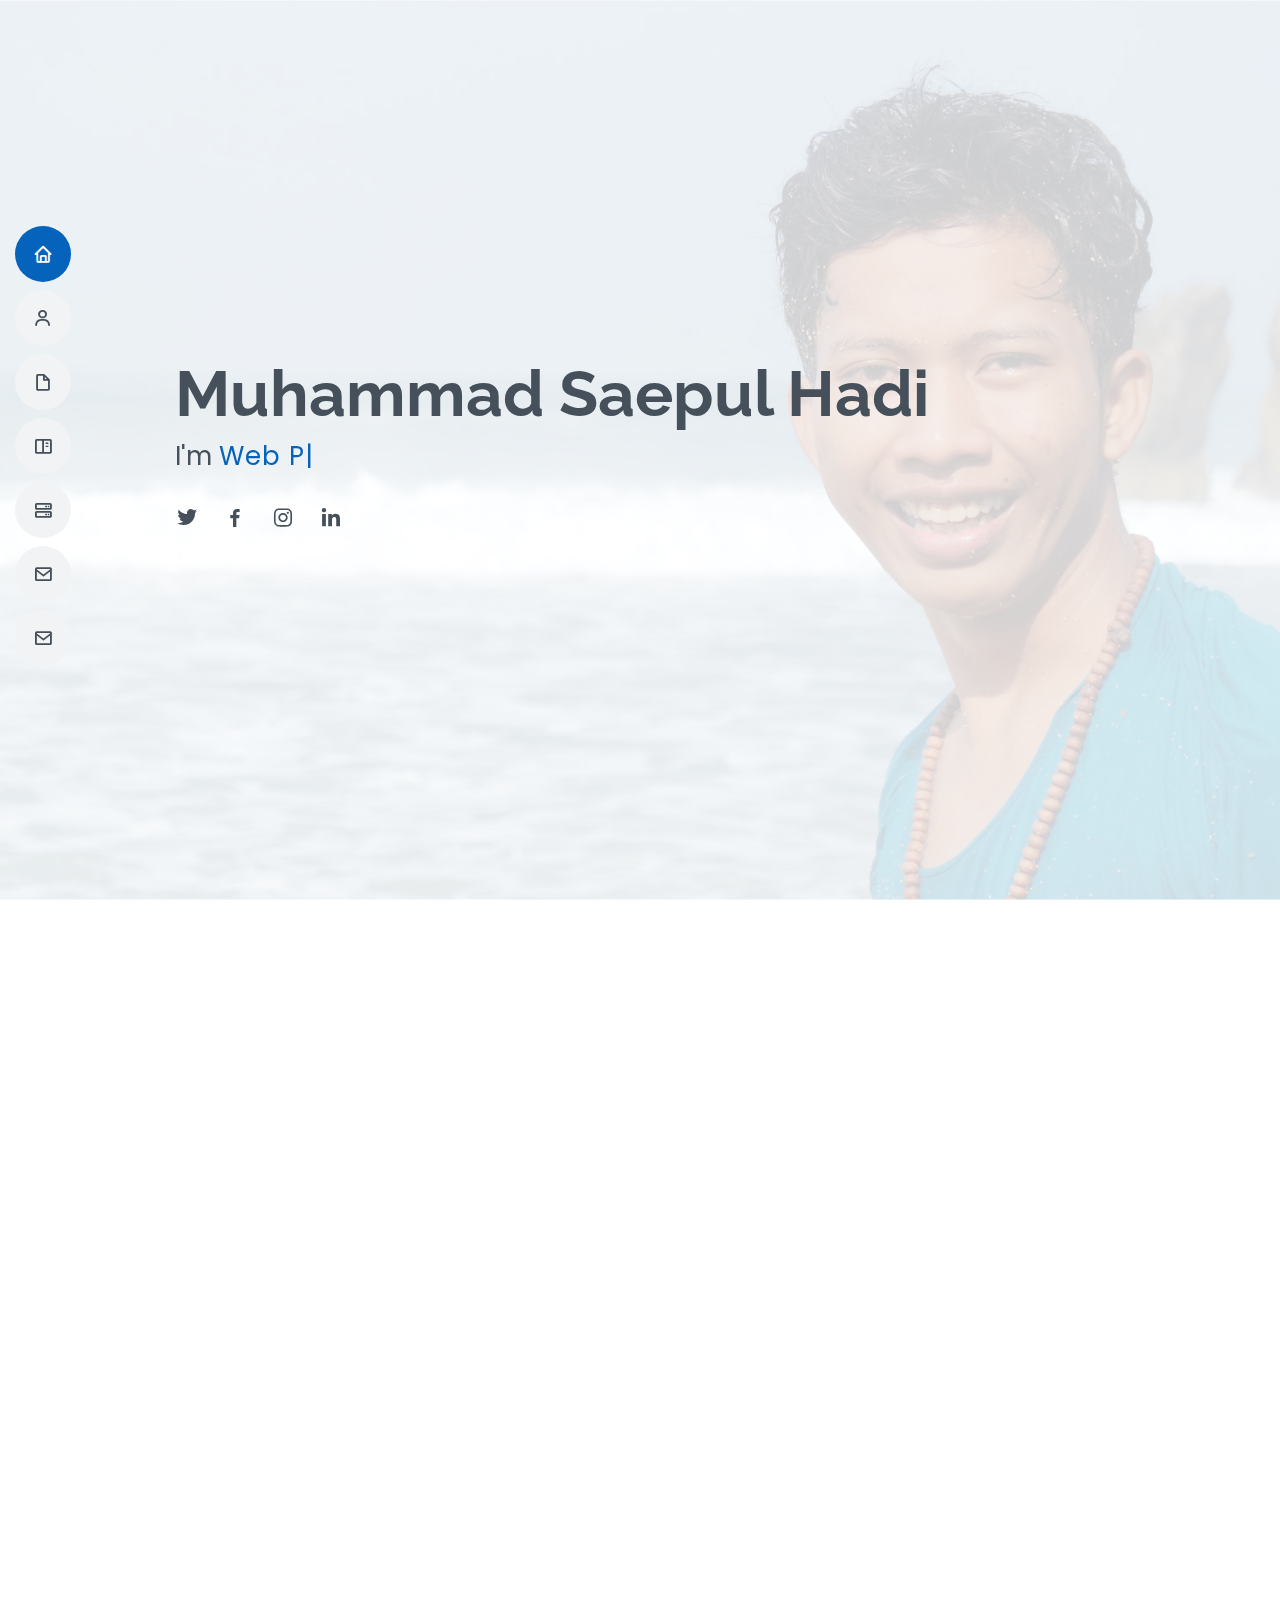
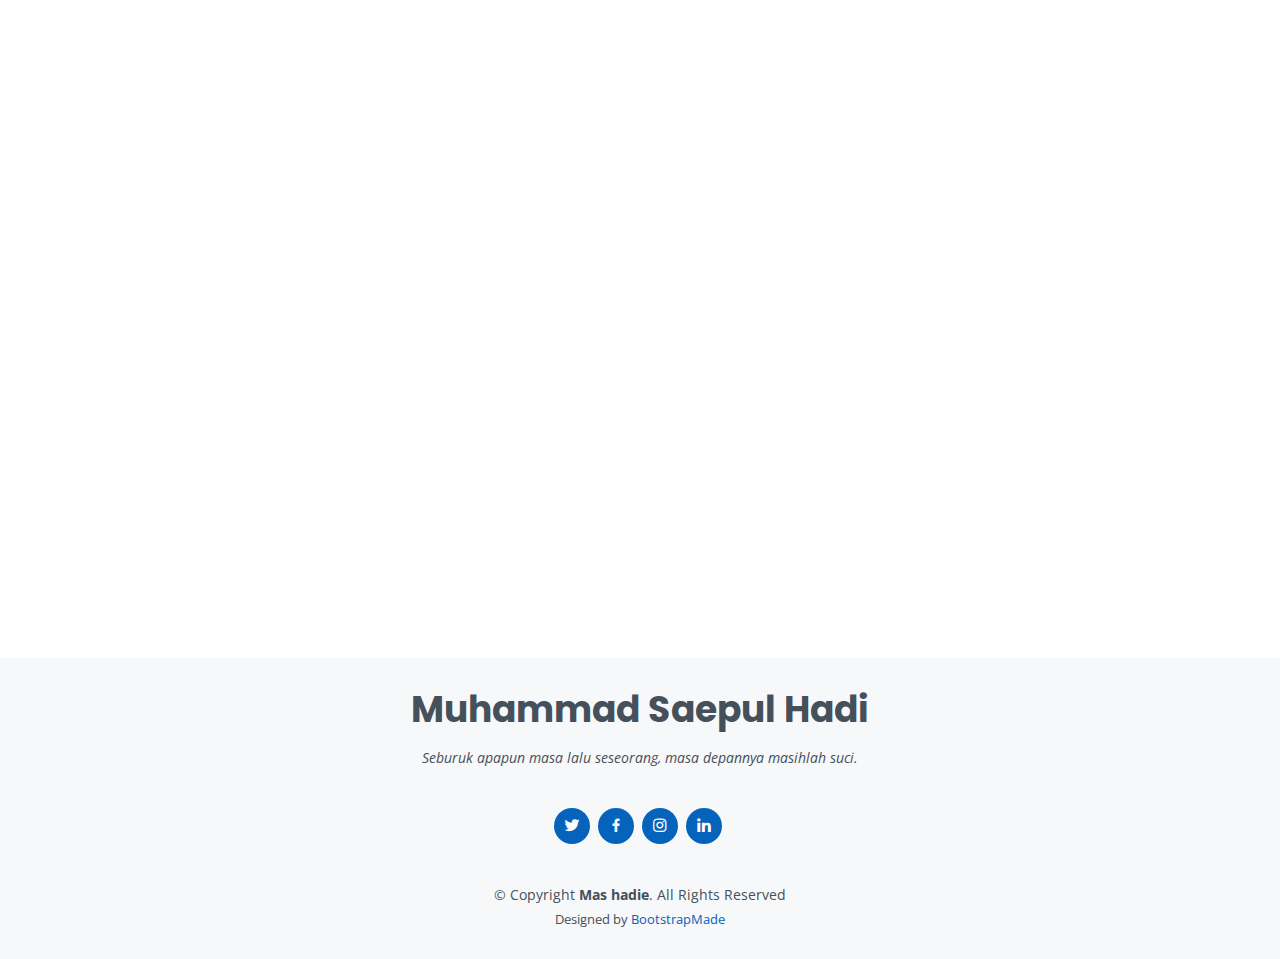
==== commit a55e38eb: "add nav blog" ====
--- a/index.html
+++ b/index.html
@@ -51,6 +51,7 @@
         <li><a href="#portfolio"><i class="bx bx-book-content"></i> <span>Portfolio</span></a></li>
         <li><a href="#services"><i class="bx bx-server"></i> <span>Services</span></a></li>
         <li><a href="#contact"><i class="bx bx-envelope"></i> <span>Contact</span></a></li>
+        <li><a href="#"><i class="bx bx-envelope"></i> <span>Blog</span></a></li>
       </ul>
     </nav><!-- .nav-menu -->
 
--- a/css/style.css
+++ b/css/style.css
@@ -247,7 +247,7 @@
 #hero {
   width: 100%;
   height: 100vh;
-  background: url("../img/hero-bg.jpg") top right no-repeat;
+  background: url("/img/bg-hadie.JPG") top right no-repeat;
   background-size: cover;
   position: relative;
 }
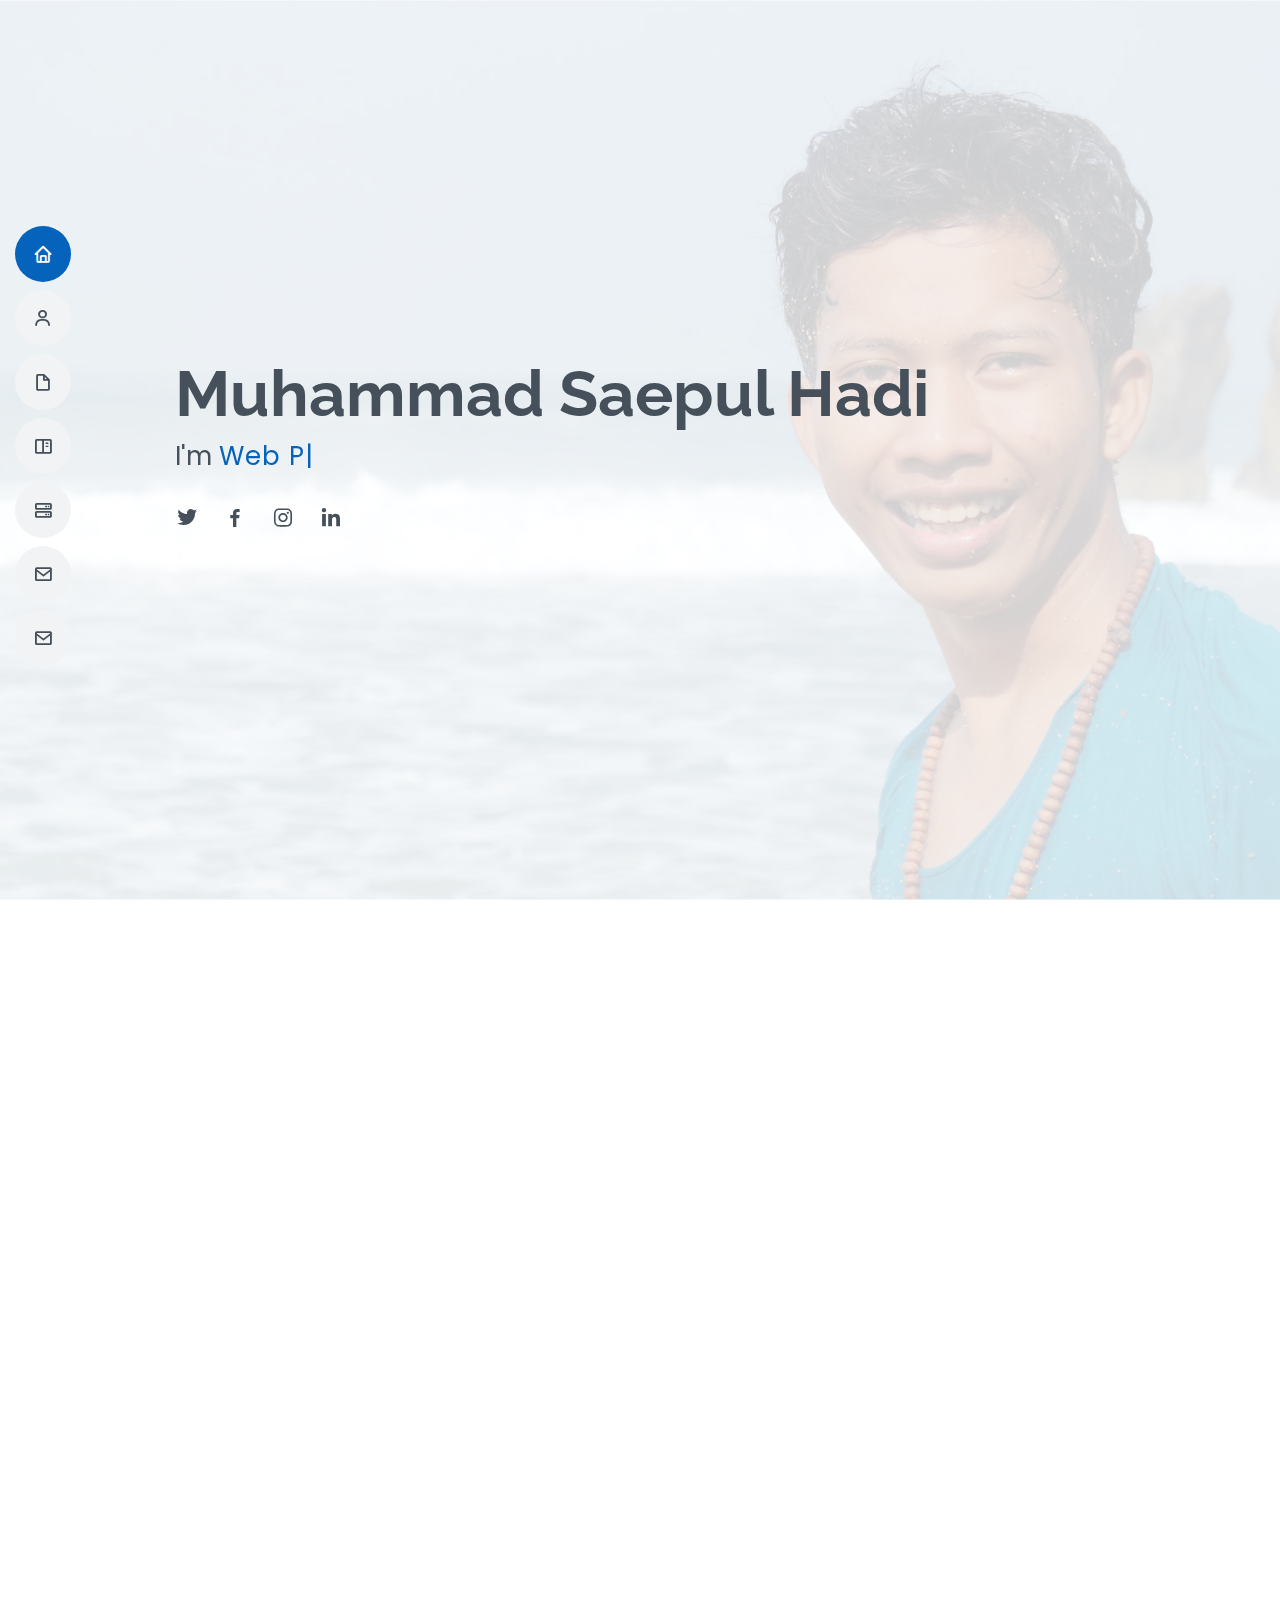
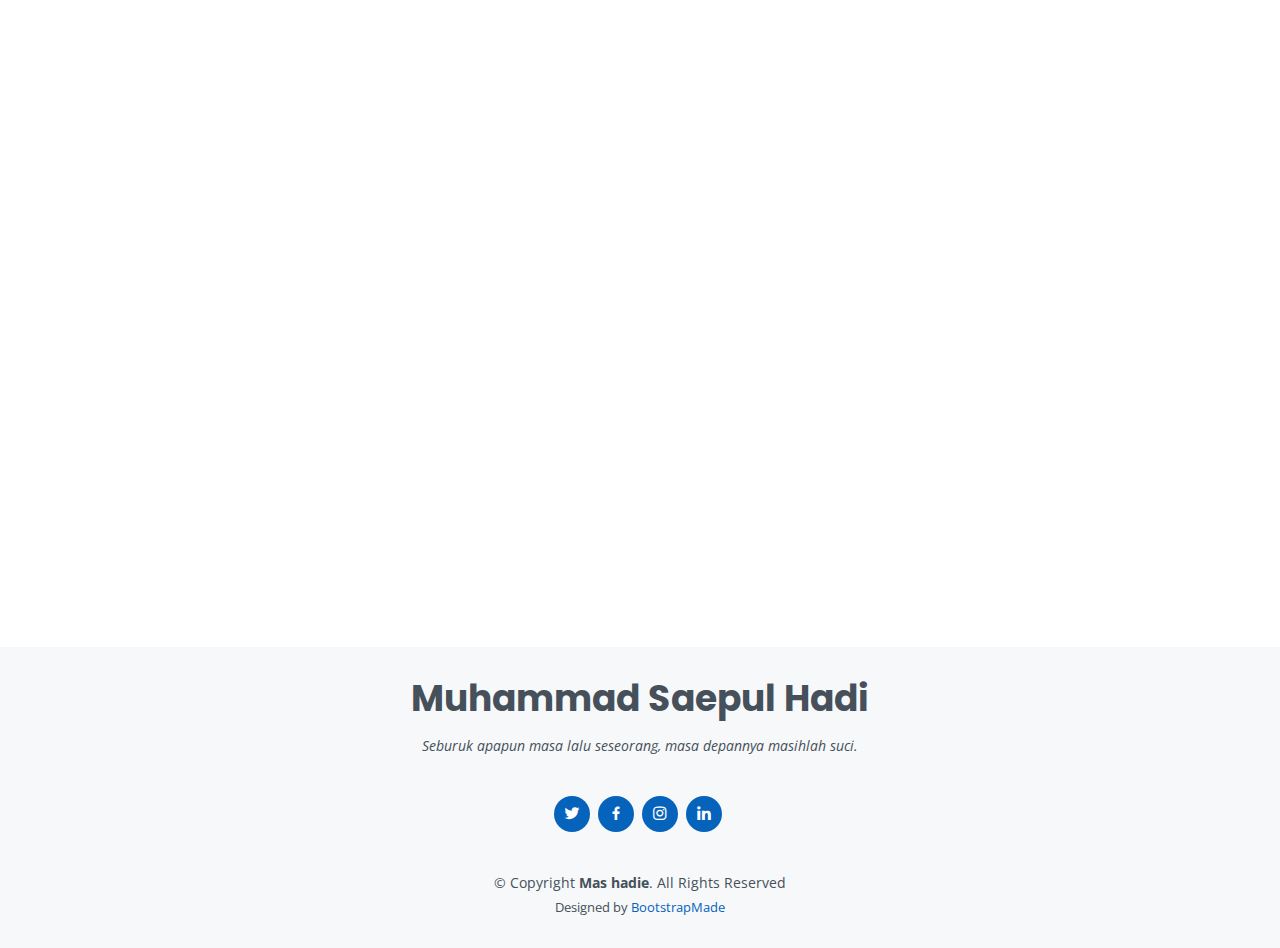
==== commit 1562c85d: "edit" ====
--- a/index.html
+++ b/index.html
@@ -501,7 +501,7 @@
     </section><!-- End Services Section -->
 
     <!-- ======= Testimonials Section ======= -->
-    <section id="testimonials" class="testimonials section-bg">
+    <!-- <section id="testimonials" class="testimonials section-bg">
       <div class="container" data-aos="fade-up">
 
         <div class="section-title">
@@ -568,7 +568,8 @@
         </div>
 
       </div>
-    </section><!-- End Testimonials Section -->
+    </section> -->
+    <!-- End Testimonials Section -->
 
     <!-- ======= Contact Section ======= -->
     <section id="contact" class="contact">
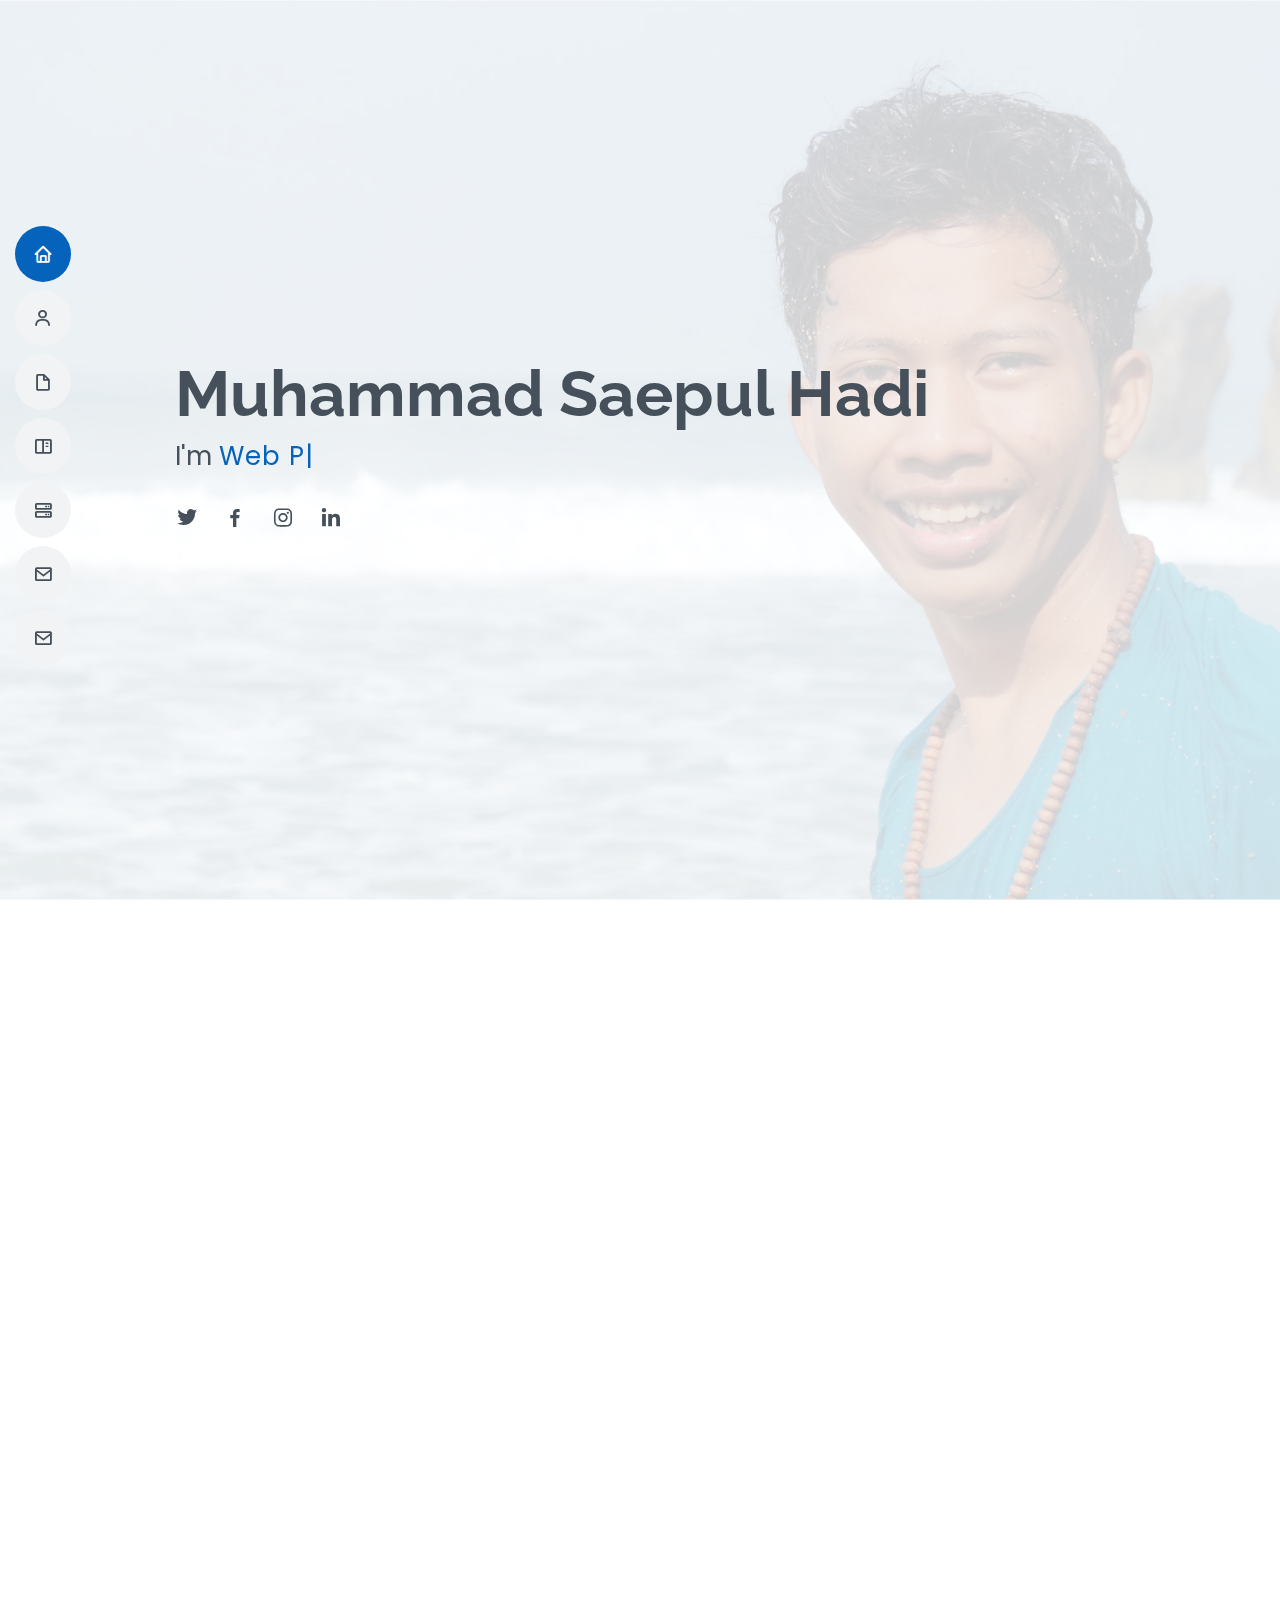
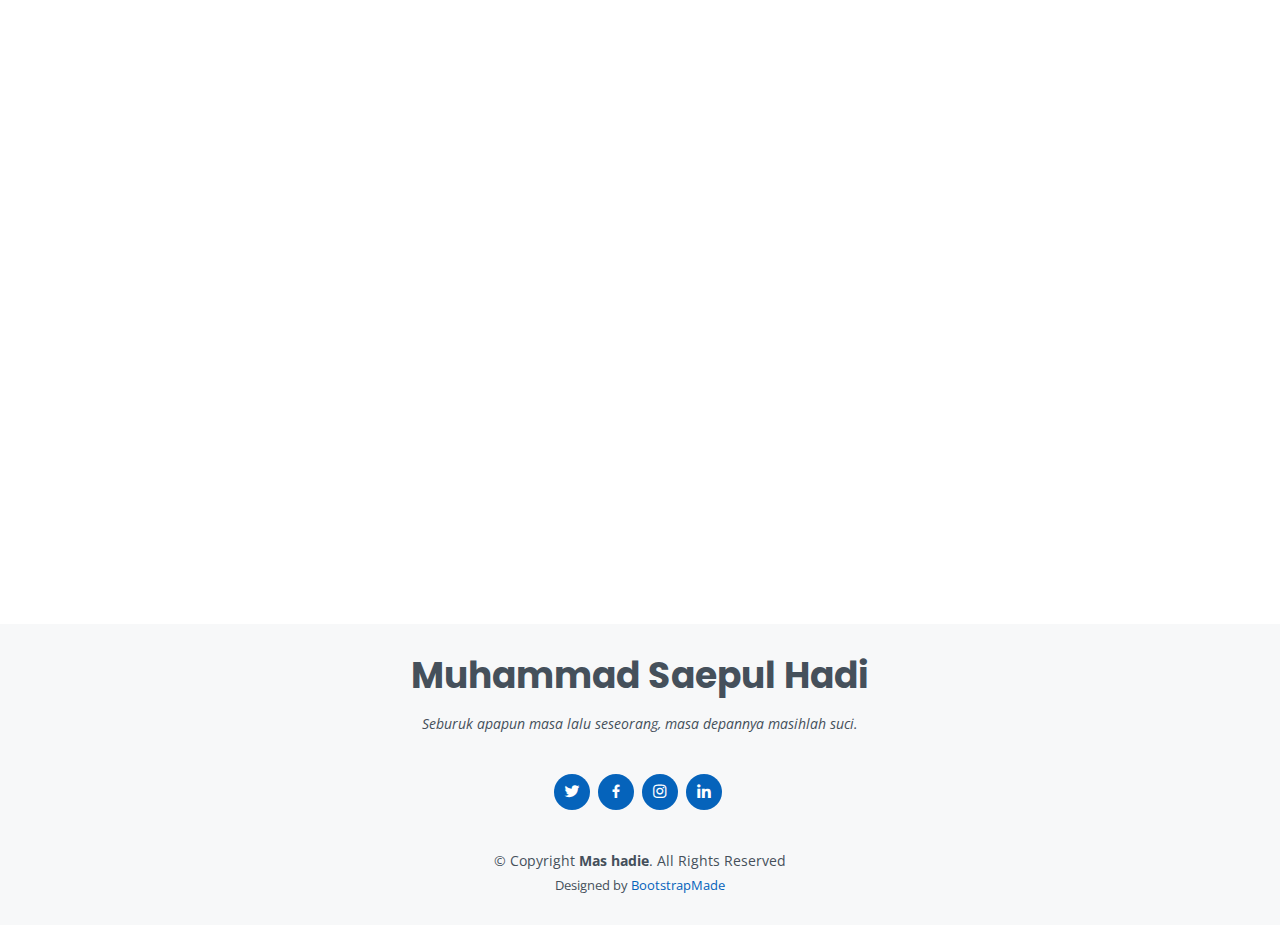
==== commit 3b29f8d1: "edit img and remove sosmed" ====
--- a/index.html
+++ b/index.html
@@ -63,8 +63,8 @@
       <h1>Muhammad Saepul Hadi</h1>
       <p>I'm <span class="typed" data-typed-items="Web Programmer, Data Scientist, Freelancer, Graphic Design"></span></p>
       <div class="social-links">
-        <a href="https://twitter.com/mas_hadie08" class="twitter"><i class="bx bxl-twitter"></i></a>
-        <a href="https://www.facebook.com/mashadie.s.kom" class="facebook"><i class="bx bxl-facebook"></i></a>
+        <a href="#" class="twitter"><i class="bx bxl-twitter"></i></a>
+        <a href="#" class="facebook"><i class="bx bxl-facebook"></i></a>
         <a href="https://www.instagram.com/mas_hadie/" class="instagram"><i class="bx bxl-instagram"></i></a>
         <!-- <a href="https://github.com/MasHadie" class="google-plus"><i class="fa fa-github"></i></a> -->
         <a href="https://www.linkedin.com/in/muhammad-saepul-hadi-48a10b174/" class="linkedin"><i class="bx bxl-linkedin"></i></a>
@@ -83,7 +83,7 @@
 
         <div class="row">
           <div class="col-lg-4">
-            <img src="img/profil.jpg" class="img-fluid" alt="">
+            <img src="img/bg-hadie.jpg" class="img-fluid" alt="">
           </div>
           <div class="col-lg-8 pt-4 pt-lg-0 content">
             <h3>Muhammad Saepul Hadi</h3>
@@ -95,13 +95,13 @@
                 <ul>
                   <li><i class="icofont-rounded-right"></i> <strong>Age:</strong> 24</li>
                   <li><i class="icofont-rounded-right"></i> <strong>Degree:</strong> S.Kom</li>
-                  <li><i class="icofont-rounded-right"></i> <strong>Email:</strong> epunkcpd@gmail.com</li>
+                  <li><i class="icofont-rounded-right"></i> <strong>Email:</strong> mashadie10@gmail.com</li>
                   <li><i class="icofont-rounded-right"></i> <strong>Freelance:</strong> Available</li>
                 </ul>
               </div>
             </div>
             <p>Saya mampu berkomunikasi secara efektif dengan banyak orang yang berbeda latar belakang
-              serta tingkat kemampuan yang bervariasi. Saya dapat bekerja secara tim maupun mandiri dengan baik. Ketrampilan saya di bidang Web Programming. 
+              serta tingkat kemampuan yang bervariasi. Saya dapat bekerja secara tim maupun mandiri dengan baik. Ketrampilan saya di bidang Web Programming.
               Saya tertarik daengan Data Scientist, Natural Language Processing, dan Machine Learning.</p>
           </div>
         </div>
@@ -237,15 +237,15 @@
             <div class="resume-item pb-0">
               <h4>Muhammad Saepul Hadi</h4>
               <ul>
-                <li>Purbayan, Kotagede Kota Yogyakarta</li>
-                <li>epunkcpd@gmail.com</li>
+                <li>Kotagede Kota Yogyakarta</li>
+                <li>mashadie10@gmail.com</li>
               </ul>
             </div>
 
             <h3 class="resume-title">Education</h3>
             <div class="resume-item">
               <h4>Bachelor of Computer Science</h4>
-              <h5>2015 - 2016</h5>
+              <h5>2015 - 2020</h5>
               <p><em>Universitas Ahmad Dahlan Yogyakarta</em></p>
               <p>Tugas Akhir saya membuat sistem  Sentiment Analysis Kinerja Pemerintah, menggunakan bahasa pemrograman Python, dapat diakses </p>
             </div>
@@ -592,7 +592,7 @@
               <div class="email">
                 <i class="icofont-envelope"></i>
                 <h4>Email:</h4>
-                <p>epunkcpd@gmail.com</p>
+                <p>mashadie10@gmail.com</p>
               </div>
 
 
@@ -684,4 +684,4 @@
 
 </body>
 
-</html>+</html>
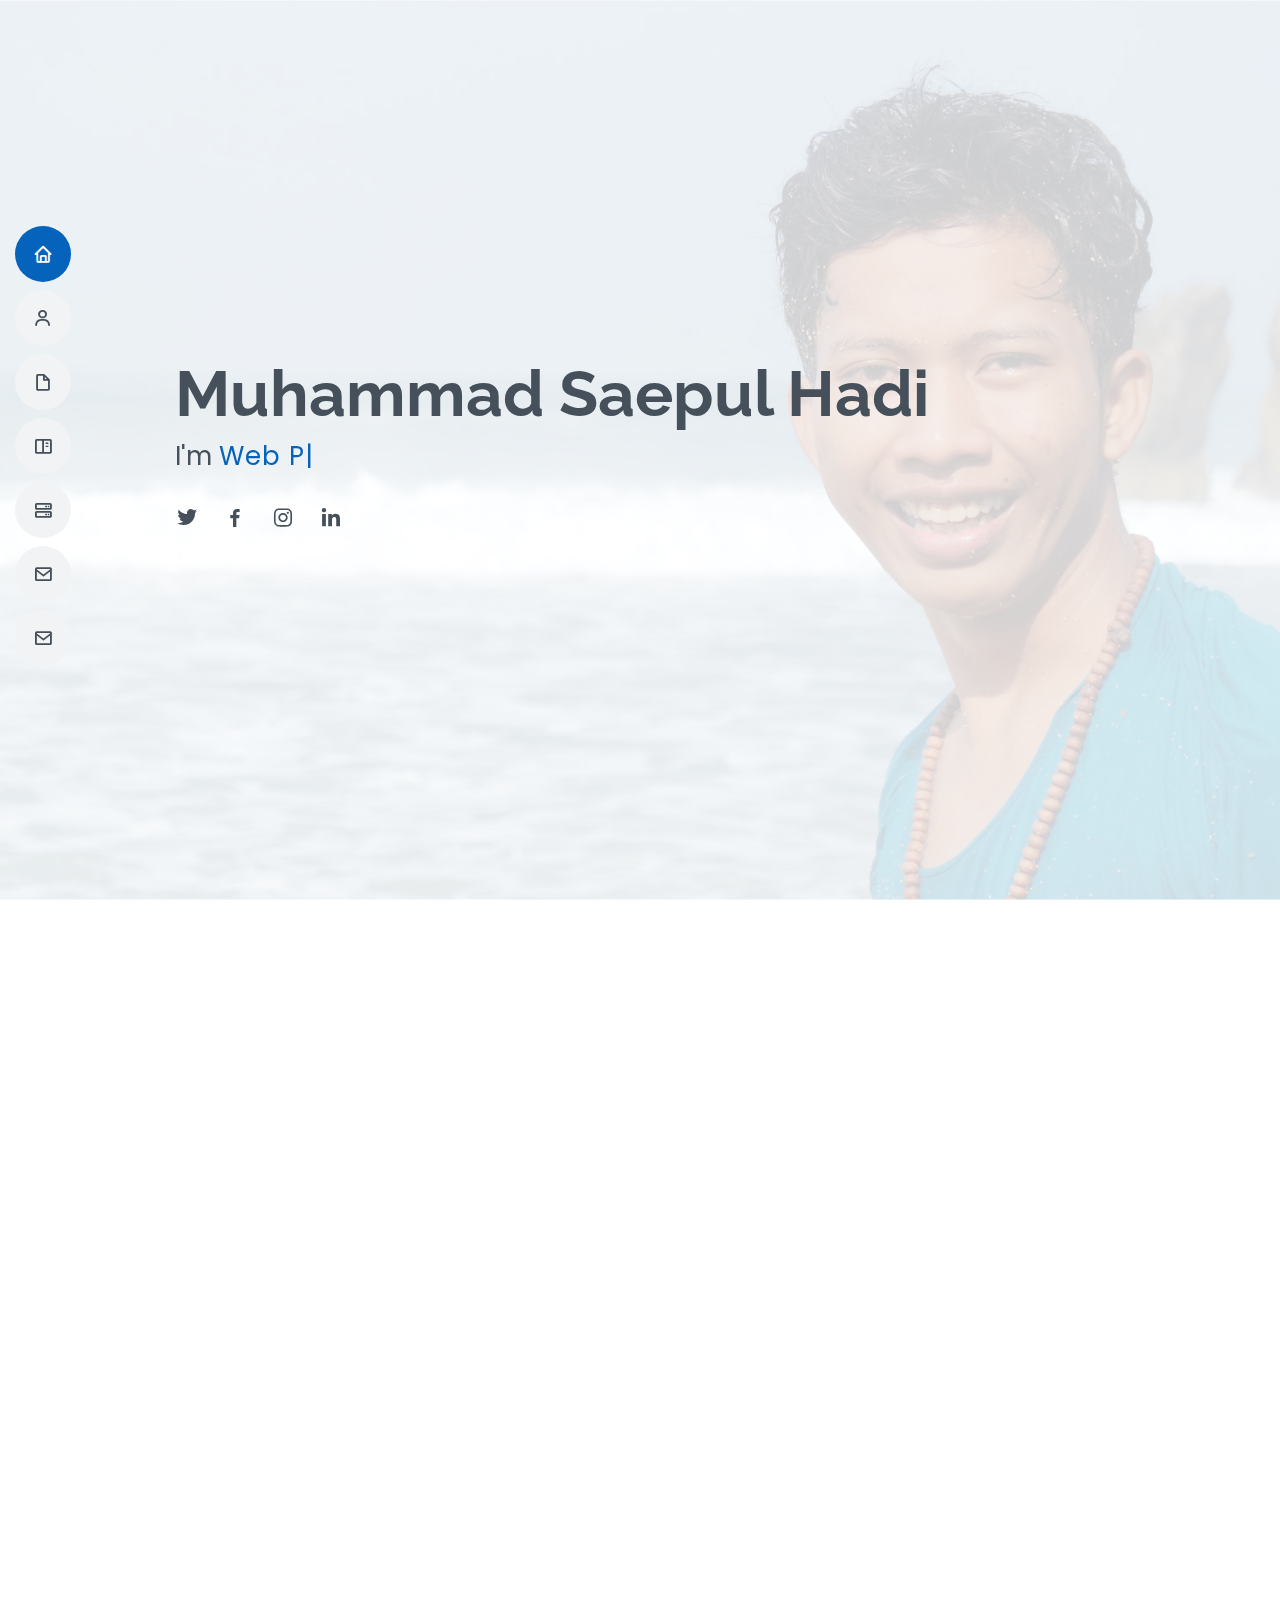
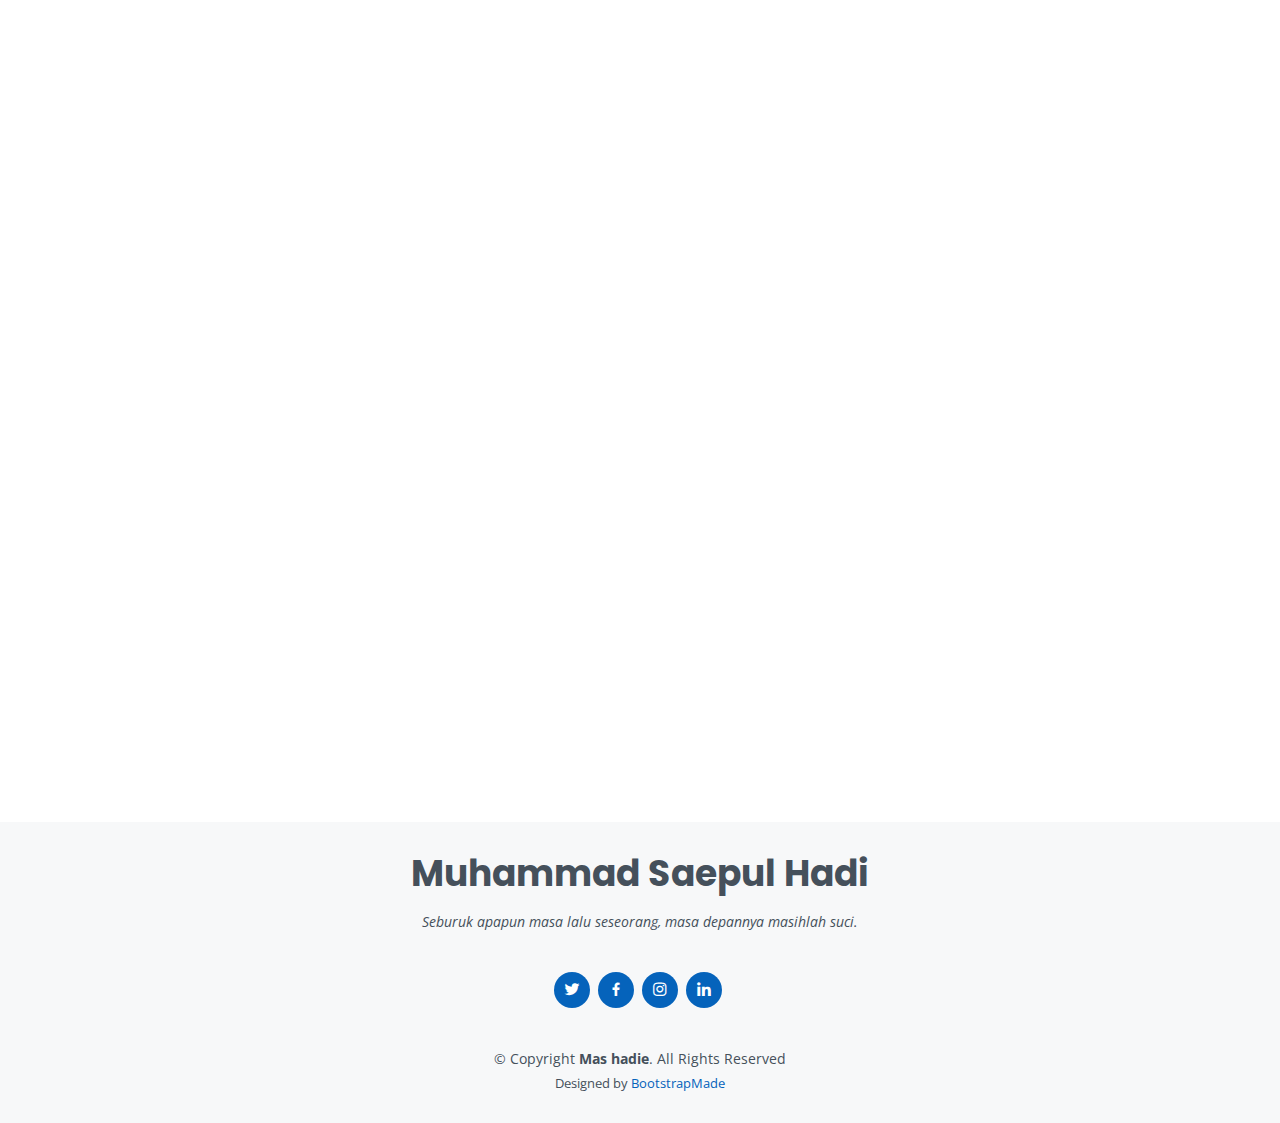
==== commit ced37bd2: "update index" ====
--- a/index.html
+++ b/index.html
@@ -83,7 +83,7 @@
 
         <div class="row">
           <div class="col-lg-4">
-            <img src="img/bg-hadie.jpg" class="img-fluid" alt="">
+            <img src="img/profil.jpeg" class="img-fluid" alt="">
           </div>
           <div class="col-lg-8 pt-4 pt-lg-0 content">
             <h3>Muhammad Saepul Hadi</h3>
